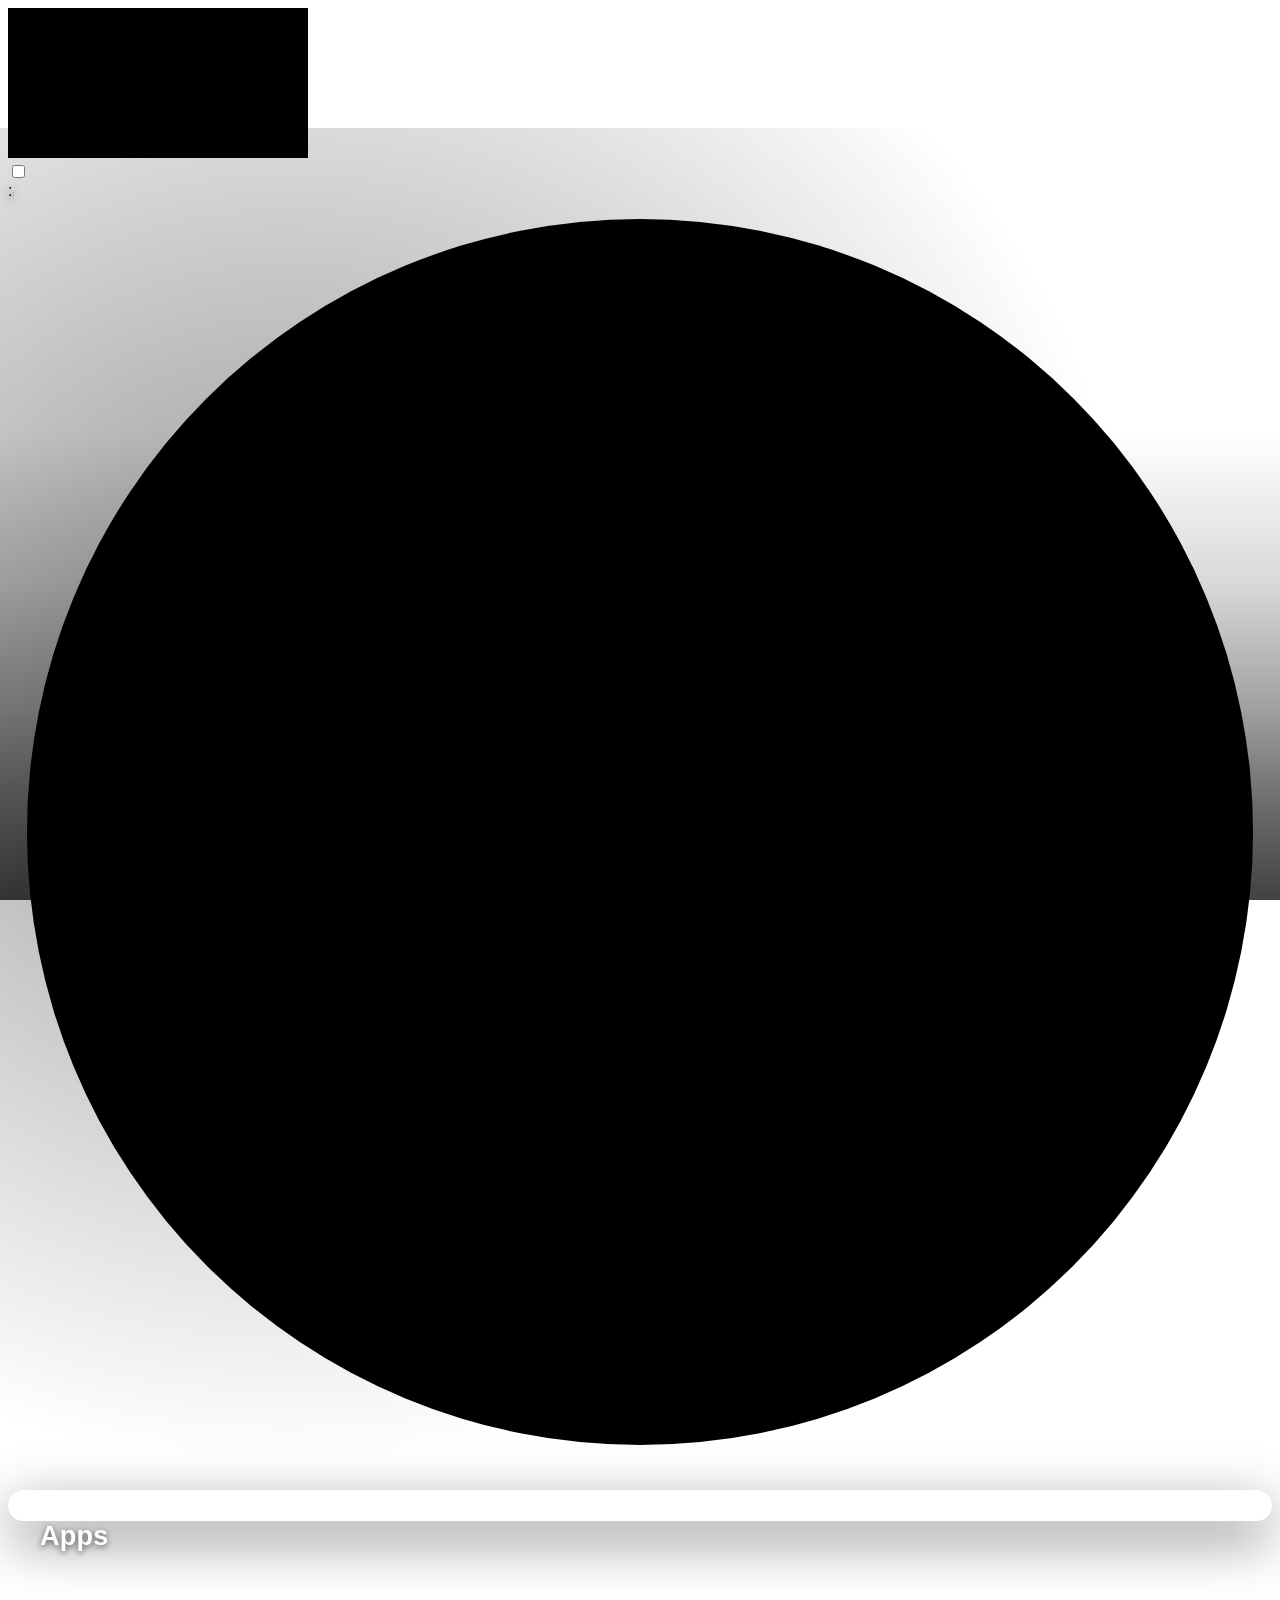
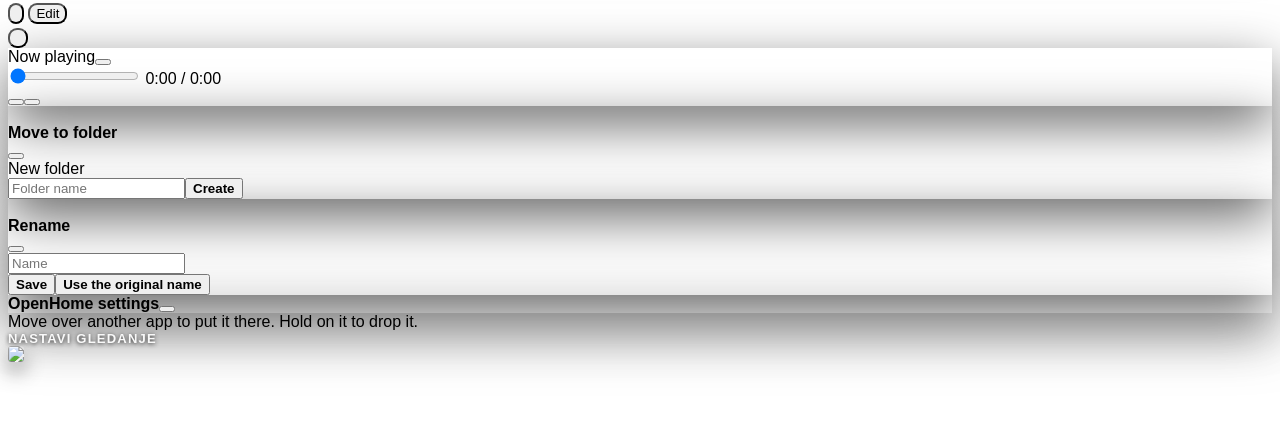
==== src/index.html @ 5c2832ca "Choosing the dock's apps meant a trip through the drawer's Edit mode Hold OK (or the Magic Remote's " ====
<!--SPDX-License-Identifier: WTFNMFPL-->

<!DOCTYPE html>
<html>

<head>
	<meta charset="utf-8">
	<title>OpenHome</title>
</head>


<link rel="stylesheet" href="css/main.css">
<!-- The visual overhaul; loaded last so it only restyles. Remove this one line for the old look. -->
<link rel="stylesheet" href="css/theme.css">
<!-- The optional "Editorial" look. Every rule inside is scoped to html.look-editorial, so
     loading it changes nothing until Settings > Clock > Look turns that class on. -->
<link rel="stylesheet" href="css/editorial.css">
<!-- the app manager (js/appmanager.js): hold OK on an app in the dock -->
<link rel="stylesheet" href="css/appmanager.css">

<body>
	<!-- Wallpaper is a video (hardware decoded, unlike CSS background images), driven by startbackground() in background.js: network
	     videos from aerials.js, then the local loop.mp4 from scripts/make-wallpaper-video.sh, then rotating images.

	     Measured on-device: with all <script> tags in <head> (the old layout), the browser had to fetch+parse+execute all 19 of
	     them, then finish parsing <body>, before this <video> element even existed - about 1.3s on a cold launch, before the
	     hardware video decoder/plane had even been asked to start warming up (which itself then took another ~1s, even for this
	     local, unstreamed file - see the Readme's Wallpaper section). Since #bgvideo is the very first thing in <body>, putting it
	     ahead of every <script> tag (moved to the end of body below, a normal, safer place for them anyway) and starting it with
	     this inline script - before any of those 19 files have even been requested - lets that hardware warm-up begin as early as
	     the page can possibly make it happen, instead of serially after everything else. startbackground() still runs later, once
	     background.js loads, and decides the real Video source (may leave this playing, or hand off to it) same as before. -->
	<video id="bgvideo" autoplay muted playsinline></video>
	<script>bgvideo.src="access/wallpaper/loop.mp4";bgvideo.play().catch(()=>{});</script>
	<!-- Darkens the wallpaper (night, idle, open drawer) by fading black layers in over it. Filtering the video itself would pull
	     it off the TV's hardware video plane and make the GPU recomposite a 4K picture every frame. Must stay after #bgvideo
	     (photowall.js inserts its layers right after it) and before #prefetchmaindiv, so it draws over the wallpaper only. -->
	<div id="bgdim"><div id="dimnight"></div><div id="dimidle"></div><div id="dimdrawer"></div></div>
	<div id="prefetchmaindiv">
	<!-- Hack : make appluncher always loaded (just hidden) so it can be faster when i open/close it -->
	<div id="maindiv">
	<input type="checkbox"  id="realappbarbtu" >
	<!-- clock and date are full-screen layers placed by settings.js; the date sits in #clockstack (under the clock) or moves to #datelayer -->
	<div id="clock" class="layer" data-v="center" data-h="center">
		<div id="clockstack" class="clockstyle-digital">
			<div id="clocktime"><span id="clockh"></span><span class="sep">:</span><span id="clockm"></span><span class="sep sepsec">:</span><span id="clocktail"><span id="clocks"></span><span id="clockap"></span></span></div>
			<svg id="clockanalog" viewBox="0 0 200 200">
				<circle class="face" cx="100" cy="100" r="97"></circle>
				<g id="clockticks"></g>
				<g id="clocknums"></g>
				<line id="clockhh" class="hand" x1="100" y1="100" x2="100" y2="56"></line>
				<line id="clockhm" class="hand" x1="100" y1="100" x2="100" y2="30"></line>
				<line id="clockhs" class="hand" x1="100" y1="112" x2="100" y2="22"></line>
				<circle class="hub" cx="100" cy="100" r="5"></circle>
			</svg>
			<p id="clockdate"></p>
			<div id="weather" style="display:none">
				<div id="weatherrow"><span id="weathericon"></span><span id="weathertemp"></span></div>
				<div id="weatherdetail"></div>
				<div id="forecast" style="display:none"></div>
			</div>
		</div>
	</div>
	<div id="datelayer" class="layer" data-v="center" data-h="center"></div>
	<div id="weatherlayer" class="layer" data-v="center" data-h="center" style="display:none"></div>
	<div id="appluncher"></div>
	<div id="folderbar"></div>
	<div id="drawertools">
		<button id="settingsbtn" title="Settings" aria-label="Settings" data-i18n-title><img src="access/gear.svg" alt=""></button>
		<button id="editbtn" data-i18n>Edit</button>
	</div>
	<!-- info about the wallpaper video: the button shows on the home screen, the card opens from it -->
	<button id="infobtn" title="About this wallpaper" aria-label="About this wallpaper" data-i18n-title></button>
	<div id="infocard">
		<div id="infohead"><span data-i18n>Now playing</span><button id="infoclose" title="Close" aria-label="Close" data-i18n-title></button></div>
		<div id="infoname"></div>
		<div id="infosource"></div>
		<div id="infoseekrow">
			<input type="range" id="infoseekbar" min="0" max="1000" value="0" step="1">
			<span id="infotime">0:00 / 0:00</span>
		</div>
		<div id="infoactions"><button id="infoloop" aria-pressed="false"></button><button id="infoskip"></button></div>
	</div>
	<div id="appmenubackdrop"></div>
	<div id="appmenu">
		<div id="appmenutitle"></div>
		<div id="appmenulist"></div>
	</div>
	<div id="folderbackdrop"></div>
	<div id="folderpicker">
		<div id="folderhead">
			<img id="folderappicon" alt="">
			<div id="folderheadtext"><span id="folderapp" data-i18n>Move to folder</span><small id="foldercurrent"></small></div>
			<button id="folderclose" title="Close" aria-label="Close" data-i18n-title></button>
		</div>
		<div id="folderlist"></div>
		<div id="foldermake">
			<span id="foldermakelabel" data-i18n>New folder</span>
			<div id="foldersuggest"></div>
		</div>
		<div id="foldernew"><input type="text" id="foldernewname" class="stext" placeholder="Folder name" data-i18n-placeholder><button id="foldernewbtn" class="sopt" data-i18n>Create</button></div>
		<div id="foldermessage" class="sstatus"></div>
	</div>
	<div id="movetoast"></div>
	<div id="renamebackdrop"></div>
	<div id="renamebox">
		<div id="renamehead">
			<img id="renameappicon" alt="">
			<div id="renameheadtext"><span id="renametitle" data-i18n>Rename</span><small id="renameoriginal"></small></div>
			<button id="renameclose" title="Close" aria-label="Close" data-i18n-title></button>
		</div>
		<input type="text" id="renameinput" class="stext" maxlength="40" placeholder="Name" data-i18n-placeholder>
		<div id="renameactions"><button id="renamesave" class="sopt" data-i18n>Save</button><button id="renamereset" class="sopt" data-i18n>Use the original name</button></div>
		<div id="renamemessage" class="sstatus"></div>
	</div>
	<div id="settingsbackdrop"></div>
	<div id="settingspanel">
		<div id="settingshead"><span data-i18n>OpenHome settings</span><button id="settingsclose" title="Close" aria-label="Close" data-i18n-title></button></div>
		<div id="settingsbody">
			<div id="settingstabs"></div>
			<div id="settingspane"></div>
			<div id="settingspreview"></div>
		</div>
		<div id="settingshint"><span id="settingshinticon"></span><span id="settingshinttext"></span></div>
	</div>
	<div id="carryhint" data-i18n>Move over another app to put it there. Hold on it to drop it.</div>
	<div id="recentrow"><p id="recentlabel">Nastavi gledanje</p></div>
	<div id="appbar">


		<label for="realappbarbtu">
			<div class="appitem">
				<img src="access/appbar.svg" class="appicon" >
<p class="appname" data-i18n>Apps</p>
			</div>
		</label>
	</div>

	</div>
	</div>

<script src="js/wallpaper.js"></script>
<script src="js/aerials.js"></script>
<script src="js/icons.js"></script>
<script src="js/lib/QwQwebosTV.js/main.js"></script>
<script src="js/clock.js"></script>
<script src="js/i18n.js"></script>
<script src="js/settings.js"></script>
<script src="js/preview.js"></script>
<script src="js/backup.js"></script>
<script src="js/folders.js"></script>
<script src="js/firstrun.js"></script>
<script src="js/systemapps.js"></script>
<script src="js/rename.js"></script>
<script src="js/replacehome.js"></script>
<script src="js/about.js"></script>
<script src="js/dpad.js"></script>
<script src="js/weathericons.js"></script>
<script src="js/weather.js"></script>
<script src="js/airquality.js"></script>
<script src="js/background.js"></script>
<script src="js/photos.js"></script>
<script src="js/photowall.js"></script>
<script src="js/photocache.js"></script>
<script src="js/info.js"></script>
<script src="js/inputicons.js"></script>
<script src="js/quick.js"></script>
<script src="js/status.js"></script>
<script src="js/screen.js"></script>
<script src="js/main.js"></script>
<!-- wraps background.js's switch points to cross-fade the wallpaper; must load after it -->
<script src="js/fade.js"></script>
<script src="js/forecast.js"></script>
<script src="js/homesettings.js"></script>
<script src="js/tooltip.js"></script>
<!-- after main.js and dpad.js (it uses their functions), and its key listeners run before dpad.js's -->
<script src="js/appmanager.js"></script>
<script src="js/syspanel.js"></script>
<script src="js/tvsettings.js"></script>
</body>

</html>
---- src/css/theme.css ----
/*SPDX-License-Identifier: GPL-3.0-or-later*/
/* Copyright (C) 2026 the OpenHome contributors */
/* OpenLauncher - the visual overhaul.
   Loaded AFTER main.css, so it only overrides visual properties; no layout maths, DOM or
   JS behaviour is touched. Turn this one <link> off in index.html to get the old look back.
   Code comments are English (to match the repo); all on-screen text is Serbian. */

:root{
	/* frosted-glass surfaces and hairline borders used across the UI */
	--glass:        rgba(16,18,26,0.60);
	--glass-strong: rgba(14,16,24,0.84);
	--hair:         rgba(255,255,255,0.14);
	--tile-radius:  22%;
	--fade-ms:      650ms;     /* keep in step with FADE in js/fade.js */
}

/* ---------- wallpaper cross-fade (opacity driven by js/fade.js) ---------- */
#bgvideo{
	background-color: #000;                       /* a clean black to fade through between clips */
	opacity: 1;
	transition: opacity var(--fade-ms) ease;
}

/* ---------- bottom scrim: makes the dock, the Recent row and a bottom clock readable over
             any wallpaper, bright sky included. Drawn behind the bar's own tiles. ---------- */
#appbar::after{
	content:"";
	position:absolute;
	left:-1vw; right:-1vw; bottom:0;
	height:46vh;
	z-index:-2;
	pointer-events:none;
	background: linear-gradient(to top,
		rgba(0,0,0,0.80) 0%,
		rgba(0,0,0,0.52) 26%,
		rgba(0,0,0,0.00) 100%);
}

/* ---------- the bottom bar becomes a frosted dock ---------- */
#appbar{
	background: linear-gradient(to top, rgba(18,20,28,0.68), rgba(18,20,28,0.34));
	border: 1px solid var(--hair);
	border-bottom: none;
	border-radius: 2.4vh 2.4vh 0 0;
	box-shadow: 0 -0.3vh 3vh rgba(0,0,0,0.50), inset 0 1px 0 rgba(255,255,255,0.07);
	-webkit-backdrop-filter: blur(22px) saturate(1.2);
	backdrop-filter: blur(22px) saturate(1.2);
}

/* ---------- app tiles: rounded icons, a soft lift, a clean accent focus ---------- */
.appicon{
	border-radius: var(--tile-radius);
	box-shadow: inset 0 0 0 1px rgba(255,255,255,0.10), 0 1vh 2.2vh rgba(0,0,0,0.45);
	transition: box-shadow .18s ease, transform .18s ease;
}
.appitem{ transition: transform .18s ease; }
#appbar .appitem, #recentrow .appitem{ transform-origin: center bottom; }

.appname{
	letter-spacing: 0.01em;
	opacity: 0.92;
	text-shadow: 0 1px 4px rgba(0,0,0,0.9), 0 0 2px rgba(0,0,0,0.6);
}

/* drop the old filled-box focus everywhere; we lift + glow the icon instead */
#appbar .appitem:hover, #recentrow .appitem:hover, #appluncher .appitem:hover,
.appitem.dfocus{
	background-color: transparent !important;
	box-shadow: none;
	outline: none;
}
.appitem:hover, .appitem.dfocus{ transform: scale(1.12); z-index: 6; }
#appluncher .appitem:hover, #appluncher .appitem.dfocus{ transform: scale(1.08); }   /* gentler inside the scrolling drawer */
.appitem:hover .appicon, .appitem.dfocus .appicon{
	box-shadow:
		inset 0 0 0 0.3vh rgba(var(--accent),0.95),
		0 0 0 0.5vh rgba(var(--accent),0.35),
		0 1.6vh 3.4vh rgba(0,0,0,0.60);
}
.appitem:hover .appname, .appitem.dfocus .appname{ opacity: 1; }

/* ---------- clock + date: crisper, with a soft vignette so it stays readable top-left ---------- */
#clockstack{ position: relative; }
#clockstack::before{
	content:"";
	position:absolute;
	z-index:-1;
	left:-5vw; right:-5vw; top:-4vh; bottom:-4vh;
	pointer-events:none;
	background: radial-gradient(120% 120% at 24% 34%, rgba(0,0,0,0.50), rgba(0,0,0,0) 70%);
}
#clocktime{
	letter-spacing: -0.01em;
	text-shadow: 0 0.3vh 1.3vh rgba(0,0,0,0.78), 0 2px 6px rgba(0,0,0,0.6);
}
#clockdate{
	font-size: 2.4vh;
	opacity: 0.96;
	letter-spacing: 0.02em;
	text-shadow: 0 2px 8px rgba(0,0,0,0.85);
}
/* the Serbian weekday is lowercase by locale ("utorak, ..."); capitalise just the first letter for the label */
#clockdate::first-letter{ text-transform: uppercase; }

/* weather: accent icon, readable values */
#weathericon{ color: rgb(var(--accent)); }
#weathertemp{ text-shadow: 0 2px 8px rgba(0,0,0,0.85); }
#weatherdetail{ opacity: 0.95; }

/* ---------- Recent row label ---------- */
#recentlabel{
	color: rgb(var(--accent));
	opacity: 1;
	font-size: 1.8vh;
}

/* ---------- drawer, folder bar and dialogs: one consistent frosted-glass look ---------- */
#appluncher{
	border-radius: 2vh;
	-webkit-backdrop-filter: blur(26px) saturate(1.15);
	backdrop-filter: blur(26px) saturate(1.15);
}
#folderbar{
	border-bottom: 1px solid var(--hair);
	border-radius: 0 0 2vh 2vh;
	-webkit-backdrop-filter: blur(22px) saturate(1.15);
	backdrop-filter: blur(22px) saturate(1.15);
}
#settingspanel, #folderpicker, #renamebox, #appmenu, #infocard, #movetoast{
	box-shadow: 0 2vh 6vh rgba(0,0,0,0.6);
	-webkit-backdrop-filter: blur(30px) saturate(1.2);
	backdrop-filter: blur(30px) saturate(1.2);
}
#settingsbackdrop, #folderbackdrop, #renamebackdrop, #appmenubackdrop{
	-webkit-backdrop-filter: blur(2px);
	backdrop-filter: blur(2px);
}

/* ---------- home-screen buttons: rounder, with the same glass ---------- */
#editbtn, #settingsbtn, #infobtn{
	border-radius: 1vh;
	-webkit-backdrop-filter: blur(14px);
	backdrop-filter: blur(14px);
}

/* =====================================================================
   Round 2: Manrope type, paged dock, rich weather icons, nicer drawer
   ===================================================================== */

/* ---------- type: Manrope variable (200-800), so weights can actually vary ---------- */
@font-face{
	font-family:"Manrope";
	font-style:normal;
	font-weight:200 800;
	font-display:swap;
	src:url(../access/manrope-latin-ext.woff2) format("woff2");
	unicode-range:U+0100-02BA,U+02BD-02C5,U+02C7-02CC,U+02CE-02D7,U+02DD-02FF,U+0304,U+0308,U+0329,U+1D00-1DBF,U+1E00-1E9F,U+1EF2-1EFF,U+2020,U+20A0-20AB,U+20AD-20C0,U+2113,U+2C60-2C7F,U+A720-A7FF;
}
@font-face{
	font-family:"Manrope";
	font-style:normal;
	font-weight:200 800;
	font-display:swap;
	src:url(../access/manrope-latin.woff2) format("woff2");
	unicode-range:U+0000-00FF,U+0131,U+0152-0153,U+02BB-02BC,U+02C6,U+02DA,U+02DC,U+0304,U+0308,U+0329,U+2000-206F,U+2074,U+20AC,U+2122,U+2191,U+2193,U+2212,U+2215,U+FEFF,U+FFFD;
}
body,#maindiv,#prefetchmaindiv{ font-family:"Manrope",PlusJakartaSans,sans-serif; font-weight:500; }
/* the clock is the one place a light cut reads better: big, calm, not shouty */
#clocktime{ font-weight:300; letter-spacing:-0.02em; }
#clockdate{ font-weight:500; }
#weathertemp{ font-weight:600; }
#weatherdetail{ font-weight:500; }
.appname{ font-weight:500; }
#recentlabel{ font-weight:700; }
#settingshead,.aboutname,#infoname,#appmenutitle,#folderapp,#renametitle{ font-weight:600; }
.sheading,.chip,.stab,.sopt{ font-weight:600; }

/* ---------- Recent row: a little smaller than the dock, so the dock is the hero ---------- */
#recentrow{ grid-template-columns:repeat(auto-fill,var(--recenttile,var(--bartile))); }

/* ---------- weather: the illustrated icons want room and their own colours ---------- */
#weathericon svg{ width:6.2vh; height:6.2vh; }
#weathericon svg.rich{ fill:none; filter:drop-shadow(0 3px 6px rgba(0,0,0,0.5)); }
#weatherrow{ gap:0.8vw; }

/* ---------- app drawer: a roomier sheet with an accent glow and a soft entrance ---------- */
#appluncher{
	background-image:radial-gradient(120% 70% at 50% 0%, rgba(var(--accent),0.13), rgba(0,0,0,0) 62%);
	box-shadow:inset 0 1px 0 rgba(255,255,255,0.07), 0 2vh 6vh rgba(0,0,0,0.5);
	padding-top:1.5vh;
}
#realappbarbtu:checked ~ #appluncher{ animation:drawer-in .26s ease both; }
@keyframes drawer-in{ from{ opacity:0; transform:translateY(2.2vh); } to{ opacity:1; transform:none; } }

/* the strip above the drawer becomes its toolbar, with a title and bigger chips */
#folderbar{
	height:9vh;
	padding:0 2.5vw;
	gap:1vw;
	background-image:linear-gradient(to bottom, rgba(255,255,255,0.07), rgba(255,255,255,0));
}
#folderbar::before{
	/* CSS cannot call t(), so the word comes from a custom property that i18n.js sets. The
	   fallback is the English text, so the title is still right if the script never runs. */
	content:var(--apps-title,"Apps");
	flex:0 0 auto;
	margin-right:1.2vw;
	font-size:3vh;
	font-weight:600;
	letter-spacing:0.01em;
	color:rgb(255,255,255);
	text-shadow:0 2px 6px rgba(0,0,0,0.6);
}
#maindiv.hasfolders #appluncher{ top:10vh; height:calc(100vh - var(--barh) - 10vh); }
.chip{ font-size:2.4vh; padding:1vh 1.6vw; }
.chip.on{ box-shadow:0 0 0 0.35vh rgba(var(--accent),0.3); }
.chipicon{ width:3vh; height:3vh; }

/* ---------- fixes after seeing it on the panel ---------- */
/* The dock is tall now, so the corner buttons sat on top of its last tiles.
   The info button moves to the free top-right corner (the clock is top-left)... */
#infobtn{ top:3vh; right:2vw; bottom:auto; }
#infocard{ top:11vh; right:2vw; bottom:auto; }
/* ...and the drawer's Settings/Edit buttons float just above the dock instead of over it. */
#drawertools{ bottom:calc(var(--barh) + 1.5vh); }

/* The drawer was a full-height sheet with one row of apps and a lot of void under it.
   Let it hug its contents and only scroll once it really is taller than the screen. */
#appluncher{
	height:auto;
	max-height:calc(100vh - var(--barh) - 3vh);
	padding-bottom:2vh;
}
#maindiv.hasfolders #appluncher{
	top:10vh;
	height:auto;
	max-height:calc(100vh - var(--barh) - 12vh);
}
/* auto-fill ROWS kept inventing empty rows to fill the sheet; implicit rows of the same
   height let the grid (and so the sheet) end right after the last app. */
#appluncher{
	grid-template-rows:none;
	grid-auto-rows:calc(var(--menutile) * var(--menurow));
	align-content:start;
}

/* =====================================================================
   Round 3: device status strip, smaller tiles, and a much snappier feel
   ===================================================================== */

/* ---------- speed ----------
   backdrop-filter over big surfaces is what made this feel sluggish: the TV has to re-blur a
   4K-sized backdrop every frame. The panels underneath are nearly opaque anyway, so the blur
   was buying almost nothing - dropping it costs no looks and gives back the frame rate. */
#appbar, #appluncher, #folderbar,
#settingspanel, #folderpicker, #renamebox, #appmenu, #infocard, #movetoast,
#settingsbackdrop, #folderbackdrop, #renamebackdrop, #appmenubackdrop,
#editbtn, #settingsbtn, #infobtn{
	-webkit-backdrop-filter:none;
	backdrop-filter:none;
}
/* a touch more body in the dock now that nothing blurs behind it */
#appbar{ background:linear-gradient(to top, rgba(18,20,28,0.82), rgba(18,20,28,0.52)); }

:root{ --fade-ms:340ms; }                       /* wallpaper cross-fade, in step with js/fade.js */
.appitem{ transition:transform .11s ease; }
/* The focus ring and its glow are box-shadows; animating them repaints the tile on every frame of
   the move, which the remote makes you feel. They switch in one step now, while the scale on
   .appitem (a transform, which the compositor animates for free) still eases. */
.appicon{ transition:transform .11s ease; }
/* Holding an arrow in the dock zooms one icon in and another out every few dozen milliseconds.
   The reasoning for giving each icon a permanent GPU layer was that Chrome otherwise promotes it
   for the length of the transition and drops it after, re-rasterising going in and painting back
   into the page coming out, on every repeat.

   It measures worse. The Mali G52's own utilisation counter, sampled five times a second on an
   LG 65UR78003LK while an arrow was held, alternating between the two settings twice:

                            GPU median   GPU mean   CPU of one core
     will-change:transform     44 %        40 %          30 %
     no will-change            26 %        27 %          20 %

   The likely reason is that what animates is a SCALE. A composited layer is rasterised at one
   scale, and Chromium re-rasters it when that scale changes so the icon stays sharp, so a
   permanent layer turns one repaint into a repeated re-raster at new scales, and twelve of them
   have to be composited every frame besides. Promotion churn is the cheaper of the two here.

   The dock's tiles do keep the same `contain` whether focused or not, which is the other half of
   that change and stands: switching containment on and off makes the browser lay the tile out
   again on every key press. */
#appbar .appitem, #recentrow .appitem{ contain:layout style; }
#realappbarbtu:checked ~ #appluncher{ animation:drawer-in .15s ease both; }
@keyframes drawer-in{ from{ opacity:0; transform:translateY(1.2vh); } to{ opacity:1; transform:none; } }
#settingspanel, #settingsbackdrop{ transition:opacity .13s ease; }
#movetoast{ transition:opacity .14s ease, transform .14s ease; }
.chip, .sopt, .stab, #editbtn, #settingsbtn, #infobtn{ transition:background-color .11s ease; }

/* ---------- the info button goes back above the dock, freeing the top-right for the status strip.
             (#drawertools lives in the same spot, but only while the drawer is open, when this
             button is hidden - so the two never collide.) ---------- */
#infobtn{ top:auto; bottom:calc(var(--barh) + 1.5vh); right:2vw; }
#infocard{ top:auto; bottom:calc(var(--barh) + 9vh); right:2vw; }

/* ---------- device status strip, top right ---------- */
#statusbar{
	position:absolute;
	top:3.2vh;
	right:2.5vw;
	z-index:4;
	display:flex;
	align-items:center;
	gap:1.3vw;
	padding:1.1vh 1.7vw;
	box-sizing:border-box;
	border-radius:99px;
	color:rgb(255,255,255);
	background-color:rgba(16,18,26,0.45);
	border:1px solid rgba(255,255,255,0.10);
	box-shadow:0 1vh 3vh rgba(0,0,0,0.35);
	text-shadow:0 1px 4px rgba(0,0,0,0.8);
	pointer-events:none;
}
#realappbarbtu:checked ~ #statusbar{ display:none; }
/* t("Icon only"): nothing in the strip but the network glyph, so the corner stays quiet and the
   system panel still has something to open from. Equal padding in px, not one vh and one vw,
   or the pill comes out an oval: 1.1vh is 11.9px at 1080p and 0.62vw is the same. */
#statusbar.compact{ padding:1.1vh 0.62vw; gap:0; }
.stlink{ display:flex; align-items:center; gap:0.7vw; }
.sticon{ display:block; width:3.6vh; height:3.6vh; flex:0 0 auto; color:rgb(var(--accent)); }
/* Icon only: white, with the clock's shadow, because the glyph is on its own over the wallpaper
   with no panel behind it and no text beside it to carry the meaning. drop-shadow rather than
   text-shadow, which does not apply to an SVG stroke; the numbers are the clock's own
   (0 2px 12px rgba(0,0,0,0.7)). In the full strip the icons stay accent coloured. */
#statusbar.compact .sticon{ color:rgb(255,255,255); filter:drop-shadow(0 2px 12px rgba(0,0,0,0.7)); }
.sticon svg{ display:block; width:100%; height:100%; }
.sttext{ display:flex; flex-direction:column; line-height:1.15; }
.sttext b{ font-size:2vh; font-weight:600; }
.sttext small{ font-size:1.5vh; opacity:0.75; }
.stsep{ width:1px; height:3.6vh; background-color:rgba(255,255,255,0.16); }
.stgauge{ display:flex; flex-direction:column; gap:0.45vh; min-width:7.5vw; }
.stname{ font-size:1.35vh; letter-spacing:0.09em; text-transform:uppercase; opacity:0.7; }
.stmeter{ height:0.7vh; border-radius:99px; background-color:rgba(255,255,255,0.18); overflow:hidden; }
/* The fill is full width and slid left, not sized. Width is a layout property, so animating it
   made the renderer lay the page out on every frame of the transition, three gauges at a time,
   twice a minute. The strip used to be rebuilt from scratch on each poll, so the transition had
   no previous value to animate from and never actually ran; keeping the elements alive turned it
   on for the first time and it cost about 95 extra layouts every 20 seconds.
   Sliding is a transform, which the compositor does on its own. The bar keeps its round right
   end, and its left end is rounded by .stmeter's own radius and overflow:hidden. */
.stmeter i{ display:block; height:100%; width:100%; border-radius:99px; background-color:rgb(var(--accent));
	transform:translateX(-100%); transition:transform .3s ease; will-change:transform; }
.stgauge.hot .stmeter i{ background-color:#FF6B6B; }
.stvalue{ font-size:1.6vh; font-weight:600; opacity:0.95; }
/* it dims and hides with the rest of the UI (screen.js) */
#statusbar{ transition:opacity 3s ease, filter 3s ease; }
#maindiv.idle #statusbar{ filter:brightness(var(--idledim,0.3)); }
#maindiv.idle-hidebar #statusbar{ opacity:0; }
/* The clock vignette still had colour at its edges, which showed as a grey box over a bright
   wallpaper. Fade it out well inside the box so there is no edge at all. */
#clockstack::before{
	left:-8vw; right:-8vw; top:-6vh; bottom:-6vh;
	background:radial-gradient(58% 58% at 26% 38%, rgba(0,0,0,0.55), rgba(0,0,0,0) 100%);
}
/* The dock holds `barPerPage` slots but usually fewer apps, which left a gap on the right.
   Let the grid make exactly as many columns as there are tiles, so justify-content can centre
   them inside the full-width dock. (No transform here: pixel shift owns #appbar's transform.) */
#appbar{
	grid-template-columns:none;
	grid-auto-flow:column;
	grid-auto-columns:var(--bartile);
}
/* a lighter vignette: enough to hold the clock over a busy frame, not a smudge over a bright one */
#clockstack::before{ background:radial-gradient(58% 58% at 26% 38%, rgba(0,0,0,0.42), rgba(0,0,0,0) 100%); }

/* ---------- navigation fix ----------
   dpad.js picks the next icon geometrically: for Right it wants a tile whose left edge is past
   the focused tile's right edge. Scaling the .appitem itself made its box ~9px wider on each
   side, which swallowed the immediate neighbour, so Right skipped every other icon.
   Scale the icon INSIDE the tile instead: the tile's box stays exactly where dpad expects it.
   Dropping `paint` containment while focused also lets the accent glow show instead of being
   clipped at the tile's edge. */
.appitem:hover, .appitem.dfocus,
#appluncher .appitem:hover, #appluncher .appitem.dfocus{
	transform:none;
	contain:layout style;
	z-index:6;
}
.appitem:hover .appicon, .appitem.dfocus .appicon{ transform:scale(1.12); }
#appluncher .appitem:hover .appicon, #appluncher .appitem.dfocus .appicon{ transform:scale(1.08); }
/* in the dock the icon grows upwards, away from its label */
#appbar .appitem:hover .appicon, #appbar .appitem.dfocus .appicon,
#recentrow .appitem:hover .appicon, #recentrow .appitem.dfocus .appicon{ transform-origin:center bottom; }

/* ---------- status strip: throughput chip, and tighter gauges now that there are more of them ---------- */
.stgauge{ min-width:6.2vw; }
.stvalue{ font-size:1.5vh; white-space:nowrap; }
.stname{ font-size:1.25vh; }
#statusbar{ gap:1vw; padding:1vh 1.4vw; }
.sttext b{ font-size:1.9vh; }
.sttext small{ font-size:1.4vh; }
.stflow{ display:flex; flex-direction:column; gap:0.3vh; line-height:1.1; font-variant-numeric:tabular-nums; }
.stflow span{ display:flex; align-items:center; gap:0.35vw; font-size:1.6vh; white-space:nowrap; }
.stflow i{ font-style:normal; font-size:1.5vh; opacity:0.85; }
.stdown i{ color:rgb(var(--accent)); }
.stup i{ color:#8FE39A; }

/* Narrower tiles cut more names short, so the label gets a slightly smaller face and may use
   the padding either side of its tile - enough to bring most full names back. */
#appbar .appname, #recentrow .appname{
	font-size:calc(var(--barname) * 0.88);
	width:118%;
	margin-left:-9%;
}

/* =====================================================================
   Round 4: hourly forecast, quick input chips, uptime, seconds
   ===================================================================== */

/* ---------- the next few hours, under the weather ---------- */
#forecast{ display:flex; gap:1.1vw; margin-top:1.3vh; }
.fcell{ display:flex; flex-direction:column; align-items:center; gap:0.25vh; min-width:3.2vw; }
.fhour{ font-size:1.4vh; opacity:0.72; letter-spacing:0.03em; }
.ficon{ display:block; width:3.4vh; height:3.4vh; }
.ficon svg{ display:block; width:100%; height:100%; }
.ftemp{ font-size:1.85vh; font-weight:600; font-variant-numeric:tabular-nums; }

/* ---------- one-press input shortcuts, just above the dock ---------- */
#quickrow{
	display:none;
	position:absolute;
	left:2vw;
	bottom:calc(var(--barh) + 2.2vh);
	z-index:5;
	align-items:center;
	gap:0.8vw;
}
#maindiv.has-quick #quickrow{ display:flex; }
#maindiv.has-recent #quickrow{ bottom:calc(var(--barh) + var(--recenth) + 3.5vh); }
#realappbarbtu:checked ~ #quickrow{ display:none !important; }
#quicklabel{
	margin:0 0.5vw 0 0;
	font-size:1.5vh;
	font-weight:700;
	letter-spacing:0.09em;
	text-transform:uppercase;
	color:rgb(var(--accent));
	text-shadow:0 1px 4px rgba(0,0,0,0.85);
}
.qchip{
	font-family:inherit;
	font-size:1.9vh;
	font-weight:600;
	padding:0.9vh 1.4vw;
	border-radius:99px;
	white-space:nowrap;
	color:rgb(255,255,255);
	background-color:rgba(16,18,26,0.55);
	border:1px solid rgba(255,255,255,0.16);
	text-shadow:0 1px 3px rgba(0,0,0,0.7);
	transition:background-color .11s ease;
}
.qchip:hover{ background-color:rgba(var(--accent),0.45); }
#maindiv.idle #quickrow{ filter:brightness(var(--idledim,0.3)); }
#maindiv.idle-hidebar #quickrow{ opacity:0; }
#quickrow{ transition:opacity 3s ease, filter 3s ease; }

/* ---------- uptime chip ---------- */
.stmini{ display:flex; flex-direction:column; gap:0.45vh; }

/* ---------- seconds, kept small so the clock stays calm ---------- */
.clockstyle-digital #clocktime .sepsec,
.clockstyle-digital #clocktime #clocktail{ font-size:0.42em; opacity:0.7; }

/* ---------- the dock melts into the wallpaper ----------
   No panel edge any more: the bar itself is transparent and the whole bottom is one gradient
   that fades to nothing going up, so there is no line where the "box" starts. */
#appbar{
	background:none;
	border:none;
	border-radius:0;
	box-shadow:none;
}
#appbar::after{
	height:52vh;
	background:linear-gradient(to top,
		rgba(0,0,0,0.90) 0%,
		rgba(0,0,0,0.78) 12%,
		rgba(0,0,0,0.52) 30%,
		rgba(0,0,0,0.22) 55%,
		rgba(0,0,0,0.00) 100%);
}

/* ---------- shortcuts, restyled: round icon buttons centred just above the dock ----------
   No caption and no text, so they read as part of the furniture rather than a list. Focus only
   changes colours and the ring - never the button's box, which is what dpad.js measures. */
#quickrow{
	left:0;
	width:100vw;
	bottom:calc(var(--barh) + 1.4vh);
	justify-content:center;
	gap:1.1vw;
}
#maindiv.has-recent #quickrow{ bottom:calc(var(--barh) + var(--recenth) + 2.6vh); }
#quicklabel{ display:none; }
.qchip{
	display:flex;
	align-items:center;
	justify-content:center;
	width:5.4vh;
	height:5.4vh;
	padding:0;
	border-radius:50%;
	background-color:rgba(255,255,255,0.10);
	border:1px solid rgba(255,255,255,0.18);
	box-shadow:0 0.6vh 1.6vh rgba(0,0,0,0.35);
	transition:background-color .11s ease, border-color .11s ease;
}
.qchip .qicon{
	display:block;
	width:62%;
	height:62%;
	object-fit:contain;
	border-radius:22%;
}
.qchip:hover, .qchip.dfocus{
	background-color:rgba(var(--accent),0.55);
	border-color:rgb(var(--accent));
}

/* ---------- photo wallpapers: two layers that cross-fade (js/photowall.js) ---------- */
.bgphoto{
	position:absolute;
	top:0;
	left:0;
	width:100vw;
	height:100vh;
	z-index:0;
	background-color:#000;
	background-repeat:no-repeat;
	background-position:center center;
	background-size:cover;
	opacity:0;
	transition:opacity 1.2s ease;
	pointer-events:none;
}
.bgphoto.on{ opacity:1; }

/* ---------- a stronger foot to the picture, so the dock's icons keep their contrast
             over a bright photograph ---------- */
#appbar::after{
	background:linear-gradient(to top,
		rgba(0,0,0,0.94) 0%,
		rgba(0,0,0,0.84) 14%,
		rgba(0,0,0,0.60) 32%,
		rgba(0,0,0,0.26) 58%,
		rgba(0,0,0,0.00) 100%);
}

/* ---------- one floating name for the icon you are on (js/tooltip.js) ----------
   The dock no longer prints a caption under every icon, so it reads as artwork. */
#tipbox{
	position:fixed;
	left:0;
	top:0;
	z-index:9000;
	max-width:34vw;
	padding:0.9vh 1.4vw;
	border-radius:1vh;
	font-size:2.2vh;
	font-weight:600;
	white-space:nowrap;
	overflow:hidden;
	text-overflow:ellipsis;
	color:rgb(255,255,255);
	background-color:rgba(12,14,20,0.92);
	border:1px solid rgba(255,255,255,0.16);
	box-shadow:0 1vh 3vh rgba(0,0,0,0.55);
	opacity:0;
	transform:translateY(0.6vh);
	transition:opacity .12s ease, transform .12s ease;
	pointer-events:none;
}
#tipbox.on{ opacity:1; transform:translateY(0); }
#realappbarbtu:checked ~ #tipbox{ display:none; }

/* ---------- no reflow as the numbers change ----------
   Throughput swings between "8 B/s" and "12.3 MB/s", and the uptime between "9 min" and
   "1 d 4 h". Without a reserved width the whole strip grew and shrank with every tick, so each
   of those fields is now sized for its widest reading and the digits are tabular. */
.stflow{ min-width:6.6vw; }
.stflow span{ justify-content:flex-start; }
.stflow span > span{ display:inline-block; min-width:5.2vw; font-variant-numeric:tabular-nums; }
.stmini{ min-width:5.4vw; }
.stvalue, .stname{ font-variant-numeric:tabular-nums; }

/* =====================================================================
   Round 5: styled input tiles, night wallpaper, heat warning,
            "Nastavi gledanje" cards, forecast panel
   ===================================================================== */

/* ---------- inputs: the same rounded tile the dock uses, not a thin circle.
             An input with nothing plugged into it is simply dimmed. ---------- */
.qchip{
	width:6.2vh;
	height:6.2vh;
	border-radius:26%;
	background-color:rgba(255,255,255,0.13);
	border:1px solid rgba(255,255,255,0.18);
	box-shadow:0 0.8vh 2vh rgba(0,0,0,0.4), inset 0 1px 0 rgba(255,255,255,0.08);
	transition:background-color .11s ease, border-color .11s ease, opacity .11s ease;
}
.qchip .qicon{
	width:72%;
	height:72%;
	border-radius:0;
	filter:drop-shadow(0 1px 2px rgba(0,0,0,0.55));
}
.qchip.qoff{ opacity:0.42; }
.qchip:hover, .qchip.dfocus{
	opacity:1;
	background-color:rgba(var(--accent),0.55);
	border-color:rgb(var(--accent));
}

/* ---------- the wallpaper calms down after dark (js/photowall.js) ---------- */
/* #dimnight in index.html, see "dimming the wallpaper" below */
body.photomode.nightwall #dimnight{ opacity:0.45; }

/* ---------- a CPU running hot ---------- */
.stgauge.hot .stvalue{ color:#FF8A8A; }

/* ---------- "Nastavi gledanje": small cards, centred above the inputs ---------- */
#maindiv.has-recent #recentrow{
	display:flex;
	grid-template-columns:none;
	left:0;
	width:100vw;
	bottom:calc(var(--barh) + 9.4vh);
	justify-content:center;
	align-items:center;
	gap:0.9vw;
}
#maindiv.has-recent #quickrow{ bottom:calc(var(--barh) + 1.4vh); }
#recentlabel{
	grid-column:auto;
	justify-self:auto;
	margin:0 0.5vw 0 0;
	font-size:1.45vh;
	font-weight:700;
	letter-spacing:0.09em;
	text-transform:uppercase;
	color:rgb(var(--accent));
}
#recentrow .appitem{
	display:flex;
	flex-direction:row;
	align-items:center;
	gap:0.6vw;
	width:auto;
	padding:0.6vh 1.2vw 0.6vh 0.6vh;
	border-radius:99px;
	background-color:rgba(16,18,26,0.58);
	border:1px solid rgba(255,255,255,0.16);
	contain:none;
}
#recentrow .appicon{
	width:4.4vh;
	height:4.4vh;
	border-radius:24%;
	box-shadow:none;
}
/* the dock hides its captions, but these cards are nothing without them */
#maindiv.hide-bar-names #recentrow .appname,
#recentrow .appname{
	display:block;
	width:auto;
	height:auto;
	margin:0;
	font-size:1.8vh;
	opacity:1;
}
#recentrow .appitem:hover, #recentrow .appitem.dfocus{
	background-color:rgba(var(--accent),0.5);
	border-color:rgb(var(--accent));
}
#recentrow .appitem:hover .appicon, #recentrow .appitem.dfocus .appicon{ transform:none; box-shadow:none; }

/* ---------- the forecast panel the weather widget opens ---------- */
#weather{ pointer-events:auto; border-radius:1.2vh; }
#weather.dfocus{ outline:0.45vh solid rgb(var(--accent)); outline-offset:0.6vh; }
#fcpanel{
	display:none;
	position:fixed;
	left:50%;
	top:22vh;
	transform:translateX(-50%);
	width:62vw;
	box-sizing:border-box;
	padding:2.4vh 2vw;
	z-index:20001;
	color:rgb(255,255,255);
	background-color:rgba(14,16,24,0.96);
	border:1px solid rgba(255,255,255,0.16);
	border-radius:2vh;
	box-shadow:0 2vh 6vh rgba(0,0,0,0.6);
}
#maindiv.fcopen #fcpanel{ display:block; }
#fchead{ display:flex; align-items:center; justify-content:space-between; margin-bottom:1.6vh; }
#fctitle{ font-size:3vh; font-weight:600; }
#fcclose{
	width:4.6vh;
	height:4.6vh;
	padding:0.8vh;
	font-family:inherit;
	color:rgb(255,255,255);
	background-color:rgba(255,255,255,0.1);
	border:1px solid rgba(255,255,255,0.4);
	border-radius:0.9vh;
}
#fcclose svg{ display:block; width:100%; height:100%; fill:currentColor; }
#fcclose:hover{ background-color:rgba(var(--accent),0.5); }
#fcnow{ display:flex; align-items:center; gap:1.2vw; margin-bottom:2vh; }
.fcnowicon{ display:block; width:9vh; height:9vh; }
.fcnowicon svg{ display:block; width:100%; height:100%; }
.fcnowtemp{ font-size:6vh; font-weight:300; font-variant-numeric:tabular-nums; }
.fcnowtext{ display:flex; flex-direction:column; font-size:2.4vh; }
.fcnowtext small{ margin-top:0.4vh; font-size:1.8vh; opacity:0.75; }
#fchours{ display:flex; justify-content:space-between; gap:0.6vw; padding-top:1.6vh; border-top:1px solid rgba(255,255,255,0.14); }
#fchours .fcell{ min-width:0; flex:1 1 0; }
#fchours .ficon{ width:4.2vh; height:4.2vh; }
#fchours .fhour{ font-size:1.6vh; }
#fchours .ftemp{ font-size:2.1vh; }

/* ---------- dimming the wallpaper: night, idle and the open drawer ----------
   Black layers fading in over the picture, never a filter on it. A filter on #bgvideo takes the
   video off the hardware plane, so the GPU recomposites a 4K frame for every video frame; an
   opacity change on a plain black layer is the cheapest thing the compositor can animate.
   Stacked layers multiply, so night and idle still combine the way the filters did.
   The body classes come from photowall.js (photomode, nightwall), screen.js (idle) and
   main.js (draweropen): classes on body, not :has(), so no selector re-checks the page. */
#bgdim{ position:fixed; top:0; left:0; width:100vw; height:100vh; z-index:1; pointer-events:none; }
#bgdim > div{
	position:absolute; top:0; left:0; width:100%; height:100%;
	background-color:#000;
	opacity:0;
	transition:opacity 3s ease;
}
/* "#bgdim >" so these outrank the shorthand above */
#bgdim > #dimnight{ transition-duration:2.5s; }
#bgdim > #dimdrawer{ transition-duration:.35s; }
body.idle #dimidle{ opacity:var(--idledark,0.7); }

/* ---------- readability where the stack sits over a bright photograph ---------- */
#appbar::after{
	/* A soft foot, not a black bar: the dock has no captions any more, so it needs far less
	   darkening than it did - just enough to seat the icons. */
	background:linear-gradient(to top,
		rgba(0,0,0,0.74) 0%,
		rgba(0,0,0,0.58) 20%,
		rgba(0,0,0,0.36) 42%,
		rgba(0,0,0,0.15) 68%,
		rgba(0,0,0,0.00) 100%);
}
#recentrow .appitem{ background-color:rgba(12,14,20,0.74); }
#recentlabel{
	color:rgb(255,255,255);
	opacity:0.9;
	text-shadow:0 1px 4px rgba(0,0,0,0.9);
}
.qchip{ background-color:rgba(20,22,30,0.62); }
/* a little more air between the cards and the dock's tooltip */
#maindiv.has-recent #recentrow{ bottom:calc(var(--barh) + 11vh); }

/* ---------- forecast panel: the week, iOS style ---------- */
#fcpanel{ top:14vh; max-height:76vh; overflow-y:auto; scrollbar-width:none; }
#fcpanel::-webkit-scrollbar{ display:none; }
#fcweek{ margin-top:0.6vh; padding-top:1.4vh; border-top:1px solid rgba(255,255,255,0.14); }
.fcday{
	display:flex;
	align-items:center;
	gap:1.2vw;
	padding:0.9vh 0;
	border-bottom:1px solid rgba(255,255,255,0.07);
}
.fcday:last-child{ border-bottom:none; }
.fcdayname{ flex:0 0 7vw; font-size:2.2vh; font-weight:600; text-transform:capitalize; }
.fcdayicon{ flex:0 0 auto; display:block; width:4vh; height:4vh; }
.fcdayicon svg{ display:block; width:100%; height:100%; }
.fcmin, .fcmax{ flex:0 0 4.5vw; font-size:2.2vh; font-variant-numeric:tabular-nums; }
.fcmin{ text-align:right; opacity:0.65; }
.fcmax{ text-align:left; font-weight:600; }
.fcbar{ position:relative; flex:1 1 auto; height:0.9vh; border-radius:99px; background-color:rgba(255,255,255,0.16); overflow:visible; }
.fcfill{
	position:absolute;
	top:0;
	height:100%;
	border-radius:99px;
	background:linear-gradient(to right, #4FC3F7, #FFD166, #FF8A5B);
}
.fcdot{
	position:absolute;
	top:50%;
	width:1.5vh;
	height:1.5vh;
	margin-left:-0.75vh;
	border-radius:50%;
	background-color:rgb(255,255,255);
	border:0.25vh solid rgba(0,0,0,0.45);
	transform:translateY(-50%);
}

/* ---------- inputs: one grey family, with the live ones marked ----------
   The TV's own artwork is a mix (white line glyphs, a red Live TV tile), so it is all rendered
   monochrome for a single look; a green pip says something is actually plugged in. */
.qchip{ position:relative; }
.qchip .qicon{
	filter:grayscale(1) brightness(1.6) contrast(0.95) drop-shadow(0 1px 2px rgba(0,0,0,0.6));
}
/* Empty inputs are not drawn at all any more (quick.js filters them out), so the pip is free to
   mean something sharper than "a cable is in": it lights only while the input is actually putting
   out a picture. Plugged in but asleep - a console on standby - shows the chip with no pip. */
.qchip.qlive::after{
	content:"";
	position:absolute;
	top:-0.3vh;
	right:-0.3vh;
	width:1.4vh;
	height:1.4vh;
	border-radius:50%;
	background-color:#4ADE80;
	border:0.25vh solid rgba(0,0,0,0.55);
}

/* ---------- the launcher's own settings, reachable from the home screen ----------
   (the gear on the dock is the TV's settings app; this one is OpenLauncher's) */
#homesettings{
	position:fixed;
	bottom:calc(var(--barh) + 1.5vh);
	right:calc(2vw + 8vh);
	z-index:10000;
	width:6vh;
	height:6vh;
	padding:0.9vh;
	box-sizing:border-box;
	color:rgb(255,255,255);
	background:none;
	border:none;
	border-radius:1vh;
	transition:background-color .11s ease;
}
#homesettings svg{
	display:block;
	width:100%;
	height:100%;
	fill:currentColor;
	filter:drop-shadow(0 2px 4px rgba(0,0,0,0.8));
}
#homesettings:hover, #homesettings.dfocus{ background-color:rgba(var(--accent),0.5); }
#realappbarbtu:checked ~ #homesettings{ display:none; }
#maindiv.idle #homesettings{ filter:brightness(var(--idledim,0.3)); }
#maindiv.idle-hidebar #homesettings{ opacity:0; }
#homesettings{ transition:opacity 3s ease, filter 3s ease, background-color .11s ease; }

/* =====================================================================
   Round 6: sun times, conditional environment chips, manual refresh,
            lighter corner icons
   ===================================================================== */

/* ---------- sunrise / sunset, a quiet line under the forecast ---------- */
#sunline{
	display:flex;
	gap:1.6vw;
	margin-top:1vh;
	font-size:1.75vh;
	font-variant-numeric:tabular-nums;
	opacity:0.72;
}

/* ---------- environment chips: air, pollen, UV ----------
   They are only drawn when there is something to report, so their mere presence is the warning. */
#envchips{ display:flex; flex-wrap:wrap; gap:0.6vw; margin-top:1.1vh; }
.envchip{
	display:flex;
	align-items:center;
	gap:0.45vw;
	padding:0.5vh 0.9vw;
	border-radius:99px;
	font-size:1.55vh;
	white-space:nowrap;
	color:rgb(255,255,255);
	background-color:rgba(12,14,20,0.6);
	border:1px solid rgba(255,255,255,0.14);
	text-shadow:0 1px 3px rgba(0,0,0,0.8);
}
.envchip i{ display:block; width:1.1vh; height:1.1vh; border-radius:50%; flex:0 0 auto; }
.envchip b{ font-weight:600; }

/* ---------- manual refresh in the forecast panel ---------- */
#fchead{ gap:0.8vw; }
#fcrefresh{
	margin-left:auto;
	width:4.6vh;
	height:4.6vh;
	padding:0.9vh;
	font-family:inherit;
	color:rgb(255,255,255);
	background-color:rgba(255,255,255,0.1);
	border:1px solid rgba(255,255,255,0.4);
	border-radius:0.9vh;
}
#fcrefresh svg{ display:block; width:100%; height:100%; fill:currentColor; }
#fcrefresh:hover, #fcrefresh.dfocus{ background-color:rgba(var(--accent),0.5); }
#fcrefresh.spinning svg{ animation:fcspin .8s linear infinite; }
@keyframes fcspin{ from{ transform:rotate(0deg); } to{ transform:rotate(360deg); } }

/* ---------- the corner icons sit lighter now that they are stroked ---------- */
#homesettings svg, #infobtn svg{ fill:none; opacity:0.85; }
#homesettings:hover svg, #homesettings.dfocus svg,
#infobtn:hover svg, #infobtn.dfocus svg{ opacity:1; }

/* ---------- sunrise / sunset as little glyphs, and readability over bright photos ----------
   On a pale wallpaper the small forecast type was washing out, so everything in the left column
   gets a proper shadow and the icons a drop shadow of their own. */
#sunline{ align-items:center; opacity:0.95; text-shadow:0 1px 4px rgba(0,0,0,0.95), 0 0 2px rgba(0,0,0,0.7); }
#sunline span{ display:flex; align-items:center; gap:0.35vw; }
.sunicon{ display:block; width:2.9vh; height:2.9vh; color:rgb(255,255,255); filter:drop-shadow(0 1px 3px rgba(0,0,0,0.85)); }

/* the hourly strip under the weather */
.fhour{ opacity:0.9; text-shadow:0 1px 4px rgba(0,0,0,0.95), 0 0 2px rgba(0,0,0,0.7); }
.ftemp{ text-shadow:0 1px 4px rgba(0,0,0,0.95), 0 0 2px rgba(0,0,0,0.7); }
.ficon svg{ filter:drop-shadow(0 2px 4px rgba(0,0,0,0.8)); }

/* the big current-conditions icon and text */
#weathericon svg.rich{ filter:drop-shadow(0 3px 7px rgba(0,0,0,0.8)); }
#weatherdetail{ text-shadow:0 1px 4px rgba(0,0,0,0.95), 0 0 2px rgba(0,0,0,0.7); }

/* inside the panel the background is dark, so no shadows are needed there */
#fcpanel .fhour, #fcpanel .ftemp{ text-shadow:none; }
#fcpanel .ficon svg, #fcpanel .fcdayicon svg{ filter:none; }

/* ---------- the system card the status strip opens ----------
   Same shell as the forecast panel so the two feel like one family: same width, same corner, same
   head with refresh and close. Inside it is a two-by-two grid of sections plus a row of root
   pills, because a flat list of eighteen numbers is not "pregledno". */
#statusbar{ pointer-events:auto; cursor:pointer; }
#statusbar.dfocus{ outline:0.45vh solid rgb(var(--accent)); outline-offset:0.6vh; }
#sypanel{
	display:none;
	position:fixed;
	left:50%;
	top:11vh;
	transform:translateX(-50%);
	width:66vw;
	max-height:80vh;
	overflow-y:auto;
	scrollbar-width:none;
	box-sizing:border-box;
	padding:2.4vh 2.2vw;
	z-index:20001;
	color:rgb(255,255,255);
	background-color:rgba(14,16,24,0.96);
	border:1px solid rgba(255,255,255,0.16);
	border-radius:2vh;
	box-shadow:0 2vh 6vh rgba(0,0,0,0.6);
}
#sypanel::-webkit-scrollbar{ display:none; }
#maindiv.syopen #sypanel{ display:block; }
#syhead{ display:flex; align-items:center; gap:0.8vw; margin-bottom:1.8vh; }
#sytitle{ flex:1 1 auto; font-size:3vh; font-weight:600; }
#syrefresh, #syclose{
	flex:0 0 auto;
	width:4.6vh;
	height:4.6vh;
	padding:0.8vh;
	font-family:inherit;
	color:rgb(255,255,255);
	background-color:rgba(255,255,255,0.1);
	border:1px solid rgba(255,255,255,0.4);
	border-radius:0.9vh;
}
#syrefresh svg, #syclose svg{ display:block; width:100%; height:100%; fill:currentColor; }
#syrefresh:hover, #syrefresh.dfocus, #syclose:hover, #syclose.dfocus{ background-color:rgba(var(--accent),0.5); }
#syrefresh.spinning svg{ animation:fcspin .8s linear infinite; }

/* two columns of cards, with the root strip spanning the full width underneath */
.sygrid{ display:grid; grid-template-columns:1fr 1fr; gap:1.6vh 2vw; }
.sysec{
	padding:1.4vh 1.4vw;
	background-color:rgba(255,255,255,0.045);
	border:1px solid rgba(255,255,255,0.09);
	border-radius:1.2vh;
}
.sysec h4{
	margin:0 0 1vh 0;
	font-size:1.7vh;
	font-weight:600;
	letter-spacing:0.12vh;
	text-transform:uppercase;
	opacity:0.6;
}
#sypanel > .sysec{ margin-top:1.6vh; }

/* a plain label/value line */
.syrow{
	display:flex;
	align-items:baseline;
	justify-content:space-between;
	gap:1vw;
	padding:0.55vh 0;
}
.sylabel{ flex:0 0 auto; font-size:2vh; opacity:0.72; }
.syval{
	flex:1 1 auto;
	min-width:0;
	font-size:2vh;
	font-weight:600;
	text-align:right;
	font-variant-numeric:tabular-nums;
	overflow:hidden;
	text-overflow:ellipsis;
	white-space:nowrap;
}

/* label and number on one line, the bar on the next - so the numbers still line up on the right */
.sybar{ display:grid; grid-template-columns:auto 1fr; align-items:baseline; gap:0 1vw; padding:0.55vh 0; }
.sybar .symeter{
	grid-column:1 / -1;
	margin-top:0.5vh;
	height:0.7vh;
	border-radius:99px;
	background-color:rgba(255,255,255,0.14);
	overflow:hidden;
}
.sybar .symeter i{
	display:block;
	height:100%;
	border-radius:99px;
	background-color:rgb(var(--accent));
	transition:width .35s ease;
}
.sybar.warm .symeter i{ background-color:#FB923C; }
.sybar.hot .symeter i{ background-color:#F87171; }

/* root health, as a row of ticks you can read at a glance from the sofa */
.sypills{ display:flex; flex-wrap:wrap; gap:0.8vh 1vw; }
.sypill{
	display:inline-flex;
	align-items:center;
	gap:0.45vw;
	padding:0.7vh 1.1vw;
	font-size:1.9vh;
	font-weight:600;
	border-radius:99px;
	background-color:rgba(255,255,255,0.06);
	border:1px solid rgba(255,255,255,0.12);
}
.sypill.good{ color:#4ADE80; }
.sypill.bad{ color:#F87171; border-color:rgba(248,113,113,0.45); background-color:rgba(248,113,113,0.1); }

/* ---------- an input arriving ----------
   When something is plugged in (or wakes up) its shortcut appears on the next poll. It fades in
   instead of popping into existence. The chip itself only animates OPACITY - dpad.js picks the
   next item by bounding box, so animating the chip's transform would make the remote skip it
   mid-animation. The movement is on the icon inside, where it costs nothing. */
@keyframes qfadein{ from{ opacity:0; } to{ opacity:1; } }
@keyframes qpopin{ from{ transform:translateY(0.7vh) scale(0.78); } to{ transform:none; } }
.qchip.qnew{ animation:qfadein .45s ease both; }
.qchip.qnew .qicon{ animation:qpopin .45s cubic-bezier(.2,.8,.3,1) both; }

/* ---------- the change between wallpapers ----------
   See crossfade() in js/photowall.js for why only the ARRIVING layer animates. The outgoing one
   keeps full opacity underneath, so the screen never dips through a darker middle the way it did
   when both layers faded at once.

   Longer than the old 1.2 s, and a symmetric curve: a dissolve wants to spend its time in the
   middle, not rush through it. */
.bgphoto{
	transition:opacity 1.8s cubic-bezier(.45,0,.55,1);
}
/* used for one frame, to drop a still-fading layer back to zero without animating it there */
.bgphoto.instant{ transition:none !important; animation:none !important; }
/* The arriving picture used to scale down 3.5% over 2.2 s on top of the fade. On the TV that is a
   second full-screen layer rescaled every frame during the cross-fade; the plain dissolve is kept. */

/* ---------- the gear and the "i" are a pair, so they are built to the same measurements ----------
   Both buttons were already 6vh, but #infobtn had 0.4vh of padding against the gear's 0.9vh, so
   its glyph drew 56px across to the gear's 45. Same padding here, same outer radius in info.js. */
#infobtn{ padding:0.9vh; box-sizing:border-box; }
#infobtn svg{ display:block; width:100%; height:100%; }

/* ---------- the TV settings pane (js/tvsettings.js) ----------
   Sub-tabs across the top, then one row per setting: name and explanation on the left, the
   choices as buttons on the right, with the live value highlighted. */
.tvstabs{ display:flex; flex-wrap:wrap; gap:0.6vw; margin-bottom:1.6vh; }
.tvsrow{
	display:flex;
	align-items:center;
	justify-content:space-between;
	gap:1.5vw;
	padding:1.1vh 0;
	border-bottom:1px solid rgba(255,255,255,0.08);
}
.tvsrow:last-child{ border-bottom:none; }
.tvshead{ display:flex; flex-direction:column; min-width:0; flex:1 1 auto; }
.tvslabel{ font-size:2.1vh; font-weight:600; }
.tvshelp{ margin-top:0.3vh; font-size:1.6vh; opacity:0.62; line-height:1.3; }
.tvsbuttons{ display:flex; flex-wrap:wrap; gap:0.5vw; flex:0 0 auto; justify-content:flex-end; }
.tvsbuttons .sstatus{ font-size:1.7vh; opacity:0.6; }
/* the pane lays children out as a wrapping flex row, so the whole block needs to claim a line */
.tvswrap{ display:block; width:100%; flex:1 1 100%; }
.tvstabs{ width:100%; }
.tvsrow{ width:100%; box-sizing:border-box; }
/* which (picture mode x input) the picture values below belong to */
.tvscontext{
	margin:0 0 1.2vh 0;
	padding:0.7vh 1vw;
	font-size:1.7vh;
	border-radius:0.8vh;
	color:rgb(var(--accent));
	background-color:rgba(var(--accent),0.12);
	border:1px solid rgba(var(--accent),0.3);
}
.tvsrow .sslider{ min-width:22vw; }
/* A row with many choices (Režim slike has nine) was squeezing the name column down to one word
   per line. The name keeps a floor, and the buttons wrap onto further lines instead. */
.tvsrow{ flex-wrap:wrap; align-items:center; }
.tvshead{ flex:1 1 30%; min-width:15vw; }
.tvsbuttons{ flex:1 1 auto; justify-content:flex-end; }
/* the info glyph sits with the name, same as the launcher's own settings rows */
.tvslabel{ display:flex; align-items:center; gap:0.5vw; }
/* the base rule is display:block, which drops the glyph onto its own line under the name */
.tvslabel .shintmark{ display:inline-block; width:1.9vh; height:1.9vh; flex:0 0 auto; }
.tvsrow:hover .shintmark, .tvsrow:focus-within .shintmark{ opacity:1; color:rgb(var(--accent)); }
/* section heading inside a device list ("U blizini", "Upareno") */
.tvssub{
	margin:1.6vh 0 0.4vh 0;
	font-size:1.6vh;
	font-weight:600;
	letter-spacing:0.1vh;
	text-transform:uppercase;
	opacity:0.55;
}
/* the key field sits on its own row under the network it belongs to */
.tvsrow .stext{ flex:1 1 auto; min-width:24vw; font-size:2vh; padding:1vh 1.2vw; }
---- src/css/appmanager.css ----
/*SPDX-License-Identifier: GPL-3.0-or-later*/
/* Copyright (C) 2026 the OpenHome contributors */
/* The app manager (js/appmanager.js): every app in one row at the bottom of the screen, the dock's
   first, then a separator, then the ones that are not on the home screen.
   Built to stay smooth while an arrow is held: no blur, no animated shadows. The only thing that
   animates is the picked-up icon lifting, and that is a transform, which the compositor does alone. */

#appmgr{
	display:none;
	position:fixed;
	top:0; left:0;
	width:100vw;
	height:100vh;
	z-index:20000;
	box-sizing:border-box;
	padding:0 0 6vh 0;
	flex-direction:column;
	justify-content:flex-end;
	background:linear-gradient(to top, rgba(0,0,0,0.92) 0%, rgba(0,0,0,0.78) 45%, rgba(0,0,0,0.55) 100%);
	color:rgb(255,255,255);
}
#maindiv.amopen #appmgr{ display:flex; }
/* the dock and the controls around it would show faintly through the overlay, under the row and
   its hint: hidden while it is open (visibility, so nothing is laid out again) */
#maindiv.amopen #tipbox{ display:none; }
#maindiv.amopen #appbar, #maindiv.amopen #recentrow, #maindiv.amopen #quickrow,
#maindiv.amopen #infobtn, #maindiv.amopen #homesettings{ visibility:hidden; }

.amtitle{
	padding:0 4vw 2vh;
	font-size:3.2vh;
	font-weight:600;
	letter-spacing:0.01em;
}

/* scrolled from the script (scrollLeft), never by the page */
.amrow{
	display:flex;
	align-items:flex-start;
	gap:1.6vw;
	padding:5vh 4vw 2.5vh;
	overflow:hidden;
	white-space:nowrap;
}

.amtile{
	flex:0 0 7vw;
	width:7vw;
	display:flex;
	flex-direction:column;
	align-items:center;
	gap:1vh;
	transition:transform .12s ease, opacity .12s ease;
}
.amtile img{
	display:block;
	width:6vw;
	height:6vw;
	border-radius:22%;
	object-fit:contain;
	background-color:rgba(255,255,255,0.06);
}
.amtile span{
	max-width:100%;
	overflow:hidden;
	text-overflow:ellipsis;
	font-size:1.7vh;
	font-weight:500;
	opacity:0.8;
}
/* past the separator: still listed, plainly not on the home screen */
.amtile.off{ opacity:0.5; }

/* focus: a solid ring (a spread shadow with no blur, which is cheap to draw) */
.amtile.on{ opacity:1; }
.amtile.on img{ box-shadow:0 0 0 0.45vh rgb(var(--accent)); }
.amtile.on span{ opacity:1; }
/* picked up: lifted out of the row */
.amtile.moving{ transform:translateY(-2.6vh); }
.amtile.moving img{ box-shadow:0 0 0 0.45vh rgb(var(--accent)), 0 0 0 1.1vh rgba(var(--accent),0.3); }

/* the line between the home screen's apps and the rest, with its caption above the row */
.amsep{
	position:relative;
	flex:0 0 3vw;
	align-self:stretch;
}
.amsep::before{
	content:"";
	position:absolute;
	top:-1vh; bottom:0;
	left:50%;
	width:0.3vh;
	margin-left:-0.15vh;
	border-radius:0.3vh;
	background-color:rgba(255,255,255,0.5);
}
.amsep span{
	position:absolute;
	top:-4.4vh;
	left:50%;
	padding:0.5vh 1vw;
	border-radius:2vh;
	font-size:1.6vh;
	font-weight:600;
	letter-spacing:0.04em;
	text-transform:uppercase;
	white-space:nowrap;
	color:rgba(255,255,255,0.85);
	background-color:rgba(255,255,255,0.12);
}
/* a full dock: the separator takes the accent, a hint that the next app in pushes one out */
.amrow.full .amsep::before{ background-color:rgb(var(--accent)); }

.amhint{
	padding:1.5vh 4vw 0;
	font-size:1.9vh;
	font-weight:500;
	opacity:0.75;
	white-space:pre;
}
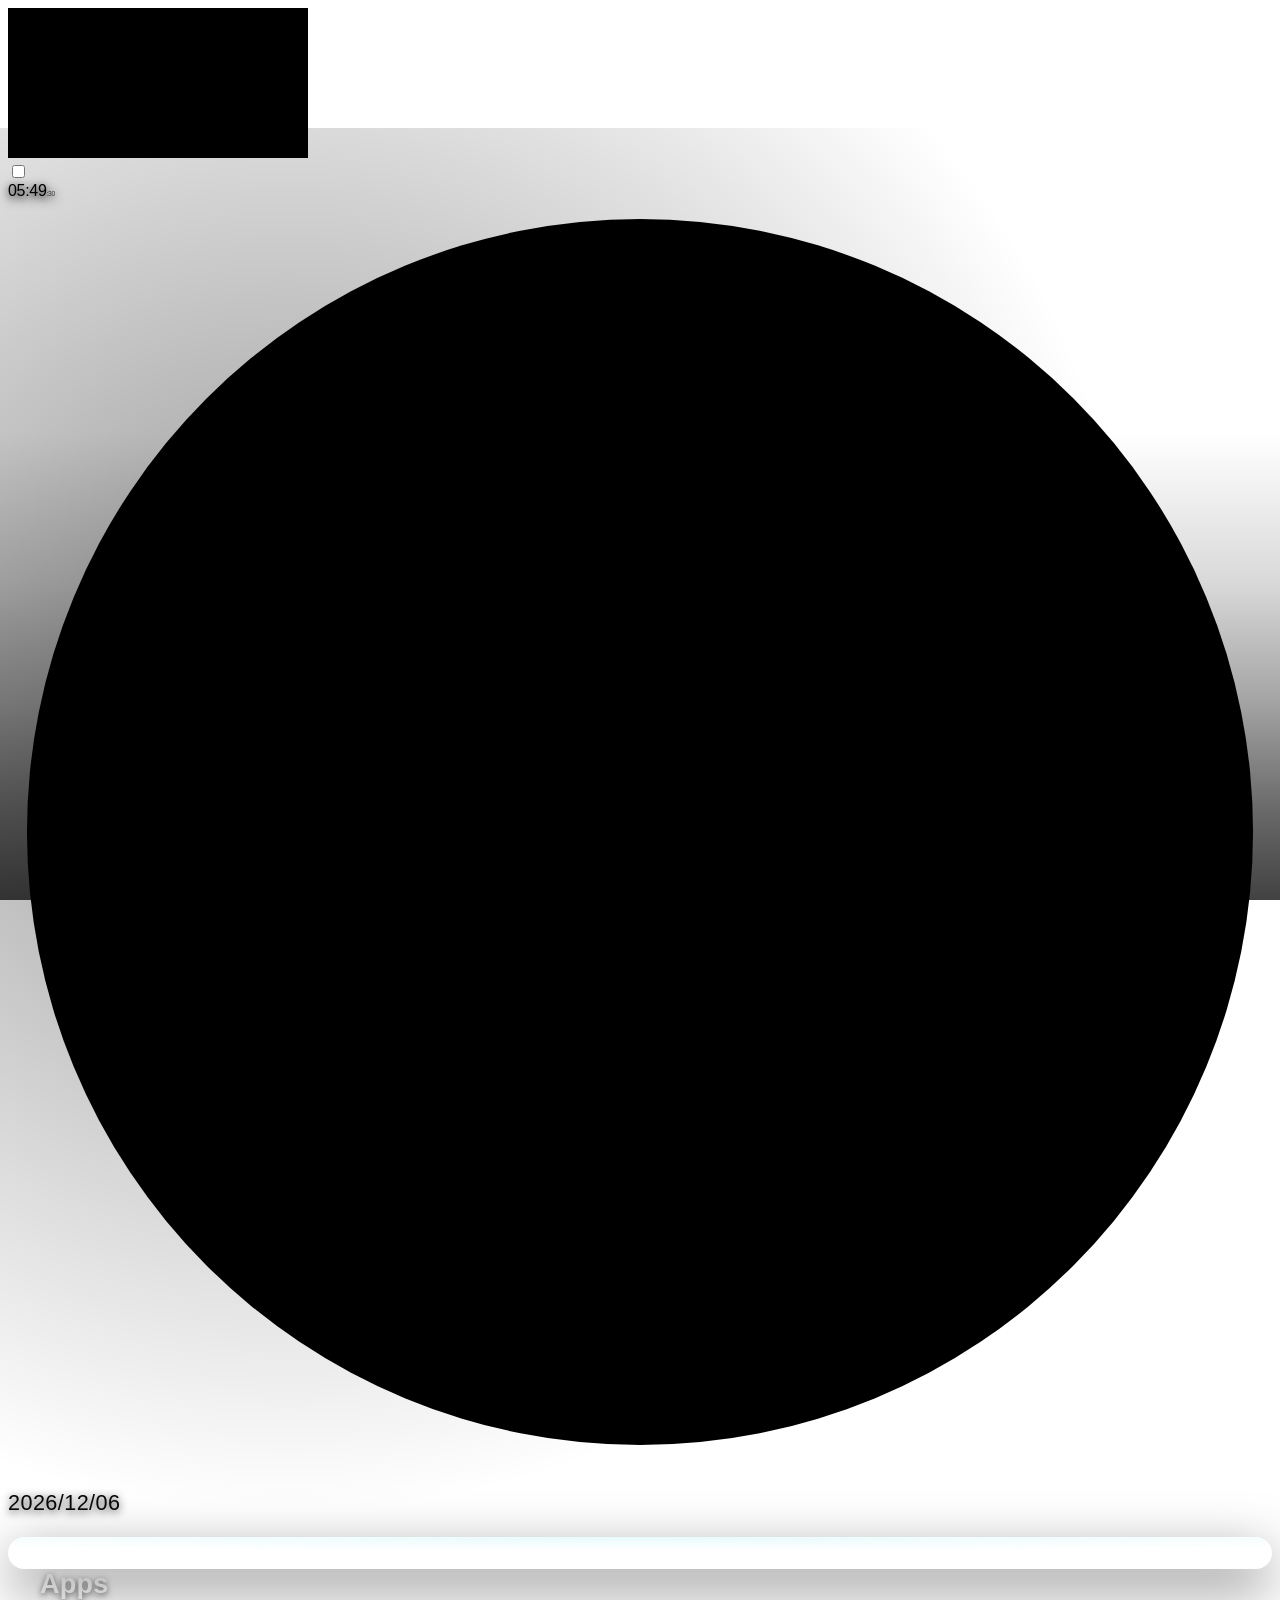
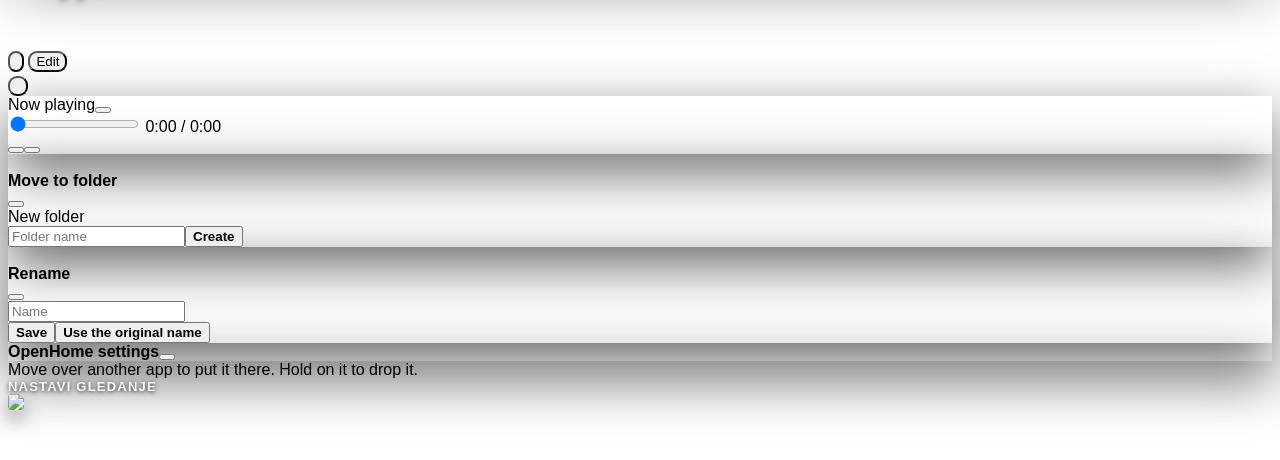
==== commit 837a1129: "The Home button did nothing while OpenHome was already in front webOS does not start the home app ag" ====
--- a/src/index.html
+++ b/src/index.html
@@ -175,6 +175,8 @@
 <script src="js/tooltip.js"></script>
 <!-- after main.js and dpad.js (it uses their functions), and its key listeners run before dpad.js's -->
 <script src="js/appmanager.js"></script>
+<!-- the Home button while OpenHome is in front: back to its main screen. Last, it closes every panel -->
+<script src="js/homekey.js"></script>
 <script src="js/syspanel.js"></script>
 <script src="js/tvsettings.js"></script>
 </body>
--- a/src/css/theme.css
+++ b/src/css/theme.css
@@ -269,25 +269,43 @@
    .appitem (a transform, which the compositor animates for free) still eases. */
 .appicon{ transition:transform .11s ease; }
 /* Holding an arrow in the dock zooms one icon in and another out every few dozen milliseconds.
-   The reasoning for giving each icon a permanent GPU layer was that Chrome otherwise promotes it
-   for the length of the transition and drops it after, re-rasterising going in and painting back
-   into the page coming out, on every repeat.
-
-   It measures worse. The Mali G52's own utilisation counter, sampled five times a second on an
-   LG 65UR78003LK while an arrow was held, alternating between the two settings twice:
-
-                            GPU median   GPU mean   CPU of one core
-     will-change:transform     44 %        40 %          30 %
-     no will-change            26 %        27 %          20 %
-
-   The likely reason is that what animates is a SCALE. A composited layer is rasterised at one
-   scale, and Chromium re-rasters it when that scale changes so the icon stays sharp, so a
-   permanent layer turns one repaint into a repeated re-raster at new scales, and twelve of them
-   have to be composited every frame besides. Promotion churn is the cheaper of the two here.
-
-   The dock's tiles do keep the same `contain` whether focused or not, which is the other half of
-   that change and stands: switching containment on and off makes the browser lay the tile out
-   again on every key press. */
+   What zooms is the ICON (see "navigation fix" below), so that is what gets a GPU layer for good.
+   Without it Chrome promotes each icon for the length of its transition and drops it after: the
+   icon, focus ring and glow are re-rasterised going in and painted back into the page coming out,
+   on every repeat. With its own layer the zoom is a pure compositor move, and a focus change only
+   repaints that one icon. Only the dock and the Recent row: a dozen or so small layers.
+
+   The dock's tiles also keep the same `contain` whether focused or not. The navigation fix drops
+   `paint` containment on the focused tile so its glow is not clipped; switching containment on
+   and off makes the browser lay that tile out again on every key press. Here it is simply never
+   on, which costs nothing for a dozen tiles. */
+#appbar .appicon, #recentrow .appicon{ will-change:transform; }
+
+/* ---------- the drawer gets a GPU layer of its own ----------
+   The dock icons' layers above make #appbar a composited layer, and #appbar::after stretches it
+   to almost the whole screen (1920x1069). The drawer is drawn over that, so without a layer of
+   its own Chrome painted the drawer INTO the dock's layer: every focus move in the drawer re-
+   rasterised large parts of a near full-screen 4K layer on the GPU (20 to 64 tiles a press,
+   184 ms on the GPU thread for one of them). With its own layer only the tile that changed is
+   redrawn. The focused drawer icon also drops the big soft drop shadow: a 3.4vh blur redrawn
+   on every move, at 4K. The accent ring and its halo stay.
+   Measured on the TV over the DevTools protocol, Down x3 then Up x3 from the same app, worst
+   frame of each run: 200 - 233 ms before, 50 - 67 ms with the layer alone, 33 ms with both.
+   Opening the drawer: 217 - 233 ms before, 117 - 133 ms after. The dock is unchanged. */
+#appluncher{ will-change:transform; }
+/* Held arrows: the remote repeats every ~50 ms, and each move starts a zoom on one icon and ends
+   one on another. Without a layer of their own, every zooming icon was promoted for its
+   transition and dropped after, and the focus fell 150 - 300 ms behind by the end of a row.
+   With permanent layers, as in the dock: a press every 30 ms, worst frame 16.8 ms, focus never
+   more than 33 ms behind (against 67 - 217 ms and 68 - 365 ms without). ~0.5 MB of GPU memory per
+   icon on screen; tiles of other categories are not in the page, so they cost nothing.
+   Folder tiles' icons carry .appicon too. */
+#appluncher .appicon{ will-change:transform; }
+#appluncher .appitem:hover .appicon, #appluncher .appitem.dfocus .appicon{
+	box-shadow:
+		inset 0 0 0 0.3vh rgba(var(--accent),0.95),
+		0 0 0 0.5vh rgba(var(--accent),0.35);
+}
 #appbar .appitem, #recentrow .appitem{ contain:layout style; }
 #realappbarbtu:checked ~ #appluncher{ animation:drawer-in .15s ease both; }
 @keyframes drawer-in{ from{ opacity:0; transform:translateY(1.2vh); } to{ opacity:1; transform:none; } }
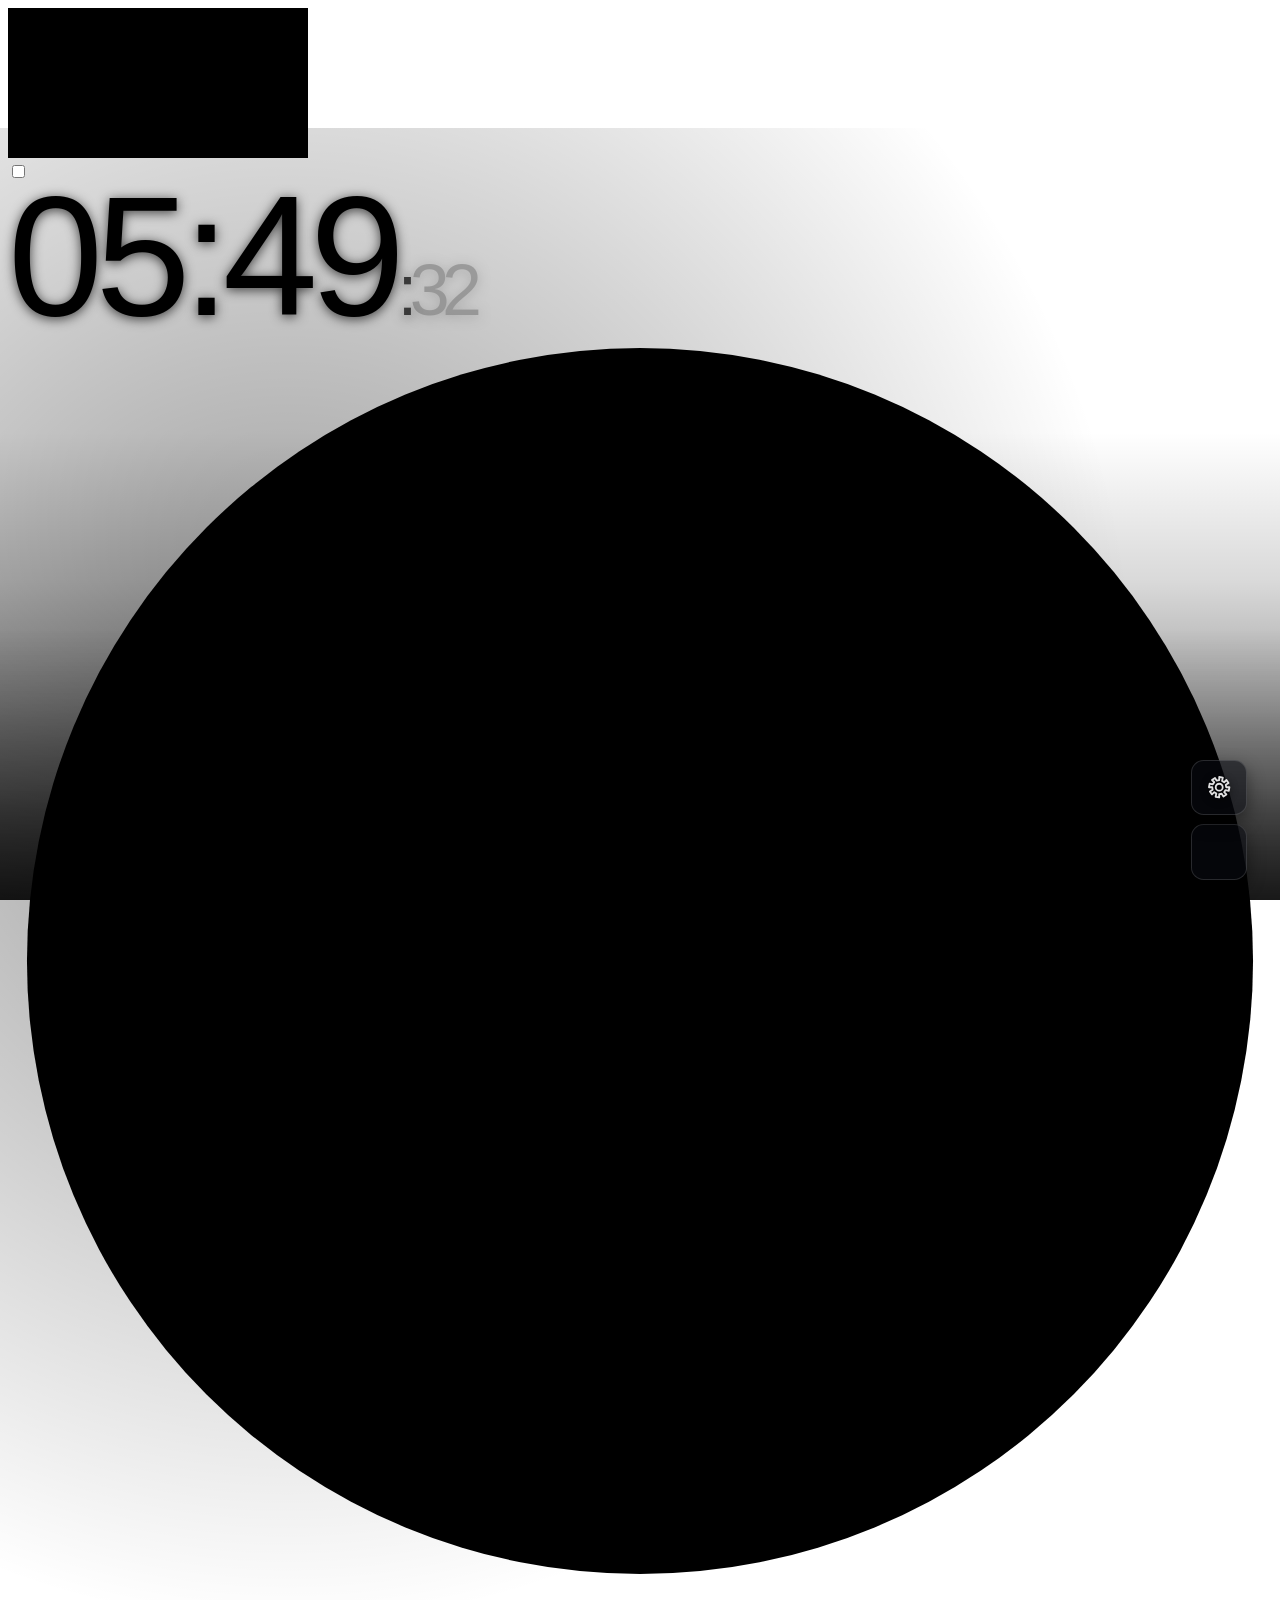
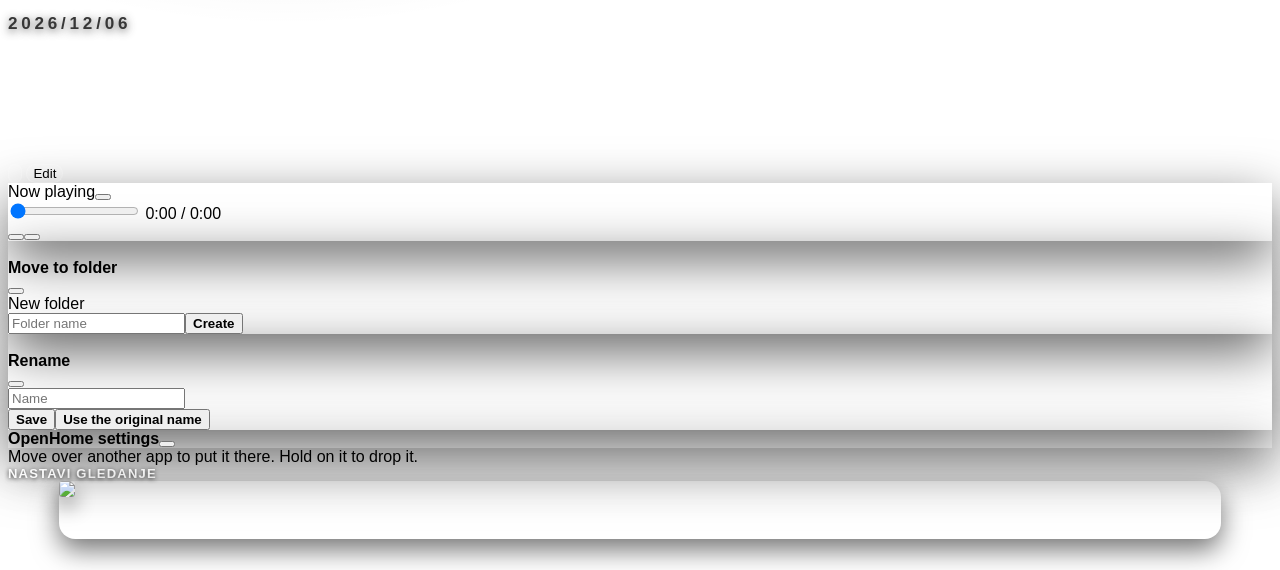
==== commit 1809947d: "theme.css and editorial.css are one stylesheet, without the overridden rules The two files had grown" ====
--- a/src/index.html
+++ b/src/index.html
@@ -12,9 +12,6 @@
 <link rel="stylesheet" href="css/main.css">
 <!-- The visual overhaul; loaded last so it only restyles. Remove this one line for the old look. -->
 <link rel="stylesheet" href="css/theme.css">
-<!-- The optional "Editorial" look. Every rule inside is scoped to html.look-editorial, so
-     loading it changes nothing until Settings > Clock > Look turns that class on. -->
-<link rel="stylesheet" href="css/editorial.css">
 <!-- the app manager (js/appmanager.js): hold OK on an app in the dock -->
 <link rel="stylesheet" href="css/appmanager.css">
 
--- a/src/css/theme.css
+++ b/src/css/theme.css
@@ -3,15 +3,22 @@
 /* OpenLauncher - the visual overhaul.
    Loaded AFTER main.css, so it only overrides visual properties; no layout maths, DOM or
    JS behaviour is touched. Turn this one <link> off in index.html to get the old look back.
-   Code comments are English (to match the repo); all on-screen text is Serbian. */
+   Code comments are English (to match the repo); all on-screen text is Serbian.
+
+   It used to be two files, this one and editorial.css, built up in rounds that kept overriding
+   each other. They were merged into one, and every declaration a later rule always overrode was
+   removed: same selector, same property, at least the same importance. Nothing was reordered, and
+   a later rule an old Chromium (68, webOS 5) would drop as invalid was not counted as overriding.
+   Checked on the TV: every computed property of every element, pseudo-elements included, in ten
+   states (both looks, drawer, settings, forecast, app manager, idle and night) came out the same.
+   The Editorial look, the old editorial.css, is the last section. */
 
 :root{
 	/* frosted-glass surfaces and hairline borders used across the UI */
 	--glass:        rgba(16,18,26,0.60);
 	--glass-strong: rgba(14,16,24,0.84);
 	--hair:         rgba(255,255,255,0.14);
-	--tile-radius:  22%;
-	--fade-ms:      650ms;     /* keep in step with FADE in js/fade.js */
+	--tile-radius:  22%;     /* keep in step with FADE in js/fade.js */
 }
 
 /* ---------- wallpaper cross-fade (opacity driven by js/fade.js) ---------- */
@@ -27,33 +34,20 @@
 	content:"";
 	position:absolute;
 	left:-1vw; right:-1vw; bottom:0;
-	height:46vh;
 	z-index:-2;
 	pointer-events:none;
-	background: linear-gradient(to top,
-		rgba(0,0,0,0.80) 0%,
-		rgba(0,0,0,0.52) 26%,
-		rgba(0,0,0,0.00) 100%);
 }
 
 /* ---------- the bottom bar becomes a frosted dock ---------- */
 #appbar{
-	background: linear-gradient(to top, rgba(18,20,28,0.68), rgba(18,20,28,0.34));
-	border: 1px solid var(--hair);
 	border-bottom: none;
-	border-radius: 2.4vh 2.4vh 0 0;
-	box-shadow: 0 -0.3vh 3vh rgba(0,0,0,0.50), inset 0 1px 0 rgba(255,255,255,0.07);
-	-webkit-backdrop-filter: blur(22px) saturate(1.2);
-	backdrop-filter: blur(22px) saturate(1.2);
 }
 
 /* ---------- app tiles: rounded icons, a soft lift, a clean accent focus ---------- */
 .appicon{
 	border-radius: var(--tile-radius);
 	box-shadow: inset 0 0 0 1px rgba(255,255,255,0.10), 0 1vh 2.2vh rgba(0,0,0,0.45);
-	transition: box-shadow .18s ease, transform .18s ease;
-}
-.appitem{ transition: transform .18s ease; }
+}
 #appbar .appitem, #recentrow .appitem{ transform-origin: center bottom; }
 
 .appname{
@@ -68,9 +62,7 @@
 	background-color: transparent !important;
 	box-shadow: none;
 	outline: none;
-}
-.appitem:hover, .appitem.dfocus{ transform: scale(1.12); z-index: 6; }
-#appluncher .appitem:hover, #appluncher .appitem.dfocus{ transform: scale(1.08); }   /* gentler inside the scrolling drawer */
+}   /* gentler inside the scrolling drawer */
 .appitem:hover .appicon, .appitem.dfocus .appicon{
 	box-shadow:
 		inset 0 0 0 0.3vh rgba(var(--accent),0.95),
@@ -85,12 +77,9 @@
 	content:"";
 	position:absolute;
 	z-index:-1;
-	left:-5vw; right:-5vw; top:-4vh; bottom:-4vh;
 	pointer-events:none;
-	background: radial-gradient(120% 120% at 24% 34%, rgba(0,0,0,0.50), rgba(0,0,0,0) 70%);
 }
 #clocktime{
-	letter-spacing: -0.01em;
 	text-shadow: 0 0.3vh 1.3vh rgba(0,0,0,0.78), 0 2px 6px rgba(0,0,0,0.6);
 }
 #clockdate{
@@ -107,40 +96,21 @@
 #weathertemp{ text-shadow: 0 2px 8px rgba(0,0,0,0.85); }
 #weatherdetail{ opacity: 0.95; }
 
-/* ---------- Recent row label ---------- */
-#recentlabel{
-	color: rgb(var(--accent));
-	opacity: 1;
-	font-size: 1.8vh;
-}
-
 /* ---------- drawer, folder bar and dialogs: one consistent frosted-glass look ---------- */
 #appluncher{
 	border-radius: 2vh;
-	-webkit-backdrop-filter: blur(26px) saturate(1.15);
-	backdrop-filter: blur(26px) saturate(1.15);
 }
 #folderbar{
 	border-bottom: 1px solid var(--hair);
 	border-radius: 0 0 2vh 2vh;
-	-webkit-backdrop-filter: blur(22px) saturate(1.15);
-	backdrop-filter: blur(22px) saturate(1.15);
 }
 #settingspanel, #folderpicker, #renamebox, #appmenu, #infocard, #movetoast{
 	box-shadow: 0 2vh 6vh rgba(0,0,0,0.6);
-	-webkit-backdrop-filter: blur(30px) saturate(1.2);
-	backdrop-filter: blur(30px) saturate(1.2);
-}
-#settingsbackdrop, #folderbackdrop, #renamebackdrop, #appmenubackdrop{
-	-webkit-backdrop-filter: blur(2px);
-	backdrop-filter: blur(2px);
 }
 
 /* ---------- home-screen buttons: rounder, with the same glass ---------- */
 #editbtn, #settingsbtn, #infobtn{
 	border-radius: 1vh;
-	-webkit-backdrop-filter: blur(14px);
-	backdrop-filter: blur(14px);
 }
 
 /* =====================================================================
@@ -171,7 +141,6 @@
 #weathertemp{ font-weight:600; }
 #weatherdetail{ font-weight:500; }
 .appname{ font-weight:500; }
-#recentlabel{ font-weight:700; }
 #settingshead,.aboutname,#infoname,#appmenutitle,#folderapp,#renametitle{ font-weight:600; }
 .sheading,.chip,.stab,.sopt{ font-weight:600; }
 
@@ -180,7 +149,7 @@
 
 /* ---------- weather: the illustrated icons want room and their own colours ---------- */
 #weathericon svg{ width:6.2vh; height:6.2vh; }
-#weathericon svg.rich{ fill:none; filter:drop-shadow(0 3px 6px rgba(0,0,0,0.5)); }
+#weathericon svg.rich{ fill:none; }
 #weatherrow{ gap:0.8vw; }
 
 /* ---------- app drawer: a roomier sheet with an accent glow and a soft entrance ---------- */
@@ -189,8 +158,6 @@
 	box-shadow:inset 0 1px 0 rgba(255,255,255,0.07), 0 2vh 6vh rgba(0,0,0,0.5);
 	padding-top:1.5vh;
 }
-#realappbarbtu:checked ~ #appluncher{ animation:drawer-in .26s ease both; }
-@keyframes drawer-in{ from{ opacity:0; transform:translateY(2.2vh); } to{ opacity:1; transform:none; } }
 
 /* the strip above the drawer becomes its toolbar, with a title and bigger chips */
 #folderbar{
@@ -211,17 +178,12 @@
 	color:rgb(255,255,255);
 	text-shadow:0 2px 6px rgba(0,0,0,0.6);
 }
-#maindiv.hasfolders #appluncher{ top:10vh; height:calc(100vh - var(--barh) - 10vh); }
 .chip{ font-size:2.4vh; padding:1vh 1.6vw; }
 .chip.on{ box-shadow:0 0 0 0.35vh rgba(var(--accent),0.3); }
 .chipicon{ width:3vh; height:3vh; }
 
 /* ---------- fixes after seeing it on the panel ---------- */
-/* The dock is tall now, so the corner buttons sat on top of its last tiles.
-   The info button moves to the free top-right corner (the clock is top-left)... */
-#infobtn{ top:3vh; right:2vw; bottom:auto; }
-#infocard{ top:11vh; right:2vw; bottom:auto; }
-/* ...and the drawer's Settings/Edit buttons float just above the dock instead of over it. */
+/* The dock is tall now: the drawer's Settings/Edit buttons float just above it instead of over it. */
 #drawertools{ bottom:calc(var(--barh) + 1.5vh); }
 
 /* The drawer was a full-height sheet with one row of apps and a lot of void under it.
@@ -259,9 +221,6 @@
 	-webkit-backdrop-filter:none;
 	backdrop-filter:none;
 }
-/* a touch more body in the dock now that nothing blurs behind it */
-#appbar{ background:linear-gradient(to top, rgba(18,20,28,0.82), rgba(18,20,28,0.52)); }
-
 :root{ --fade-ms:340ms; }                       /* wallpaper cross-fade, in step with js/fade.js */
 .appitem{ transition:transform .11s ease; }
 /* The focus ring and its glow are box-shadows; animating them repaints the tile on every frame of
@@ -327,8 +286,6 @@
 	z-index:4;
 	display:flex;
 	align-items:center;
-	gap:1.3vw;
-	padding:1.1vh 1.7vw;
 	box-sizing:border-box;
 	border-radius:99px;
 	color:rgb(255,255,255);
@@ -336,7 +293,6 @@
 	border:1px solid rgba(255,255,255,0.10);
 	box-shadow:0 1vh 3vh rgba(0,0,0,0.35);
 	text-shadow:0 1px 4px rgba(0,0,0,0.8);
-	pointer-events:none;
 }
 #realappbarbtu:checked ~ #statusbar{ display:none; }
 /* t("Icon only"): nothing in the strip but the network glyph, so the corner stays quiet and the
@@ -352,11 +308,11 @@
 #statusbar.compact .sticon{ color:rgb(255,255,255); filter:drop-shadow(0 2px 12px rgba(0,0,0,0.7)); }
 .sticon svg{ display:block; width:100%; height:100%; }
 .sttext{ display:flex; flex-direction:column; line-height:1.15; }
-.sttext b{ font-size:2vh; font-weight:600; }
-.sttext small{ font-size:1.5vh; opacity:0.75; }
+.sttext b{ font-weight:600; }
+.sttext small{ opacity:0.75; }
 .stsep{ width:1px; height:3.6vh; background-color:rgba(255,255,255,0.16); }
-.stgauge{ display:flex; flex-direction:column; gap:0.45vh; min-width:7.5vw; }
-.stname{ font-size:1.35vh; letter-spacing:0.09em; text-transform:uppercase; opacity:0.7; }
+.stgauge{ display:flex; flex-direction:column; gap:0.45vh; }
+.stname{ letter-spacing:0.09em; text-transform:uppercase; opacity:0.7; }
 .stmeter{ height:0.7vh; border-radius:99px; background-color:rgba(255,255,255,0.18); overflow:hidden; }
 /* The fill is full width and slid left, not sized. Width is a layout property, so animating it
    made the renderer lay the page out on every frame of the transition, three gauges at a time,
@@ -368,7 +324,7 @@
 .stmeter i{ display:block; height:100%; width:100%; border-radius:99px; background-color:rgb(var(--accent));
 	transform:translateX(-100%); transition:transform .3s ease; will-change:transform; }
 .stgauge.hot .stmeter i{ background-color:#FF6B6B; }
-.stvalue{ font-size:1.6vh; font-weight:600; opacity:0.95; }
+.stvalue{ font-weight:600; opacity:0.95; }
 /* it dims and hides with the rest of the UI (screen.js) */
 #statusbar{ transition:opacity 3s ease, filter 3s ease; }
 #maindiv.idle #statusbar{ filter:brightness(var(--idledim,0.3)); }
@@ -377,7 +333,6 @@
    wallpaper. Fade it out well inside the box so there is no edge at all. */
 #clockstack::before{
 	left:-8vw; right:-8vw; top:-6vh; bottom:-6vh;
-	background:radial-gradient(58% 58% at 26% 38%, rgba(0,0,0,0.55), rgba(0,0,0,0) 100%);
 }
 /* The dock holds `barPerPage` slots but usually fewer apps, which left a gap on the right.
    Let the grid make exactly as many columns as there are tiles, so justify-content can centre
@@ -437,7 +392,7 @@
 /* ---------- the next few hours, under the weather ---------- */
 #forecast{ display:flex; gap:1.1vw; margin-top:1.3vh; }
 .fcell{ display:flex; flex-direction:column; align-items:center; gap:0.25vh; min-width:3.2vw; }
-.fhour{ font-size:1.4vh; opacity:0.72; letter-spacing:0.03em; }
+.fhour{ font-size:1.4vh; letter-spacing:0.03em; }
 .ficon{ display:block; width:3.4vh; height:3.4vh; }
 .ficon svg{ display:block; width:100%; height:100%; }
 .ftemp{ font-size:1.85vh; font-weight:600; font-variant-numeric:tabular-nums; }
@@ -446,14 +401,10 @@
 #quickrow{
 	display:none;
 	position:absolute;
-	left:2vw;
-	bottom:calc(var(--barh) + 2.2vh);
 	z-index:5;
 	align-items:center;
-	gap:0.8vw;
 }
 #maindiv.has-quick #quickrow{ display:flex; }
-#maindiv.has-recent #quickrow{ bottom:calc(var(--barh) + var(--recenth) + 3.5vh); }
 #realappbarbtu:checked ~ #quickrow{ display:none !important; }
 #quicklabel{
 	margin:0 0.5vw 0 0;
@@ -468,16 +419,10 @@
 	font-family:inherit;
 	font-size:1.9vh;
 	font-weight:600;
-	padding:0.9vh 1.4vw;
-	border-radius:99px;
 	white-space:nowrap;
 	color:rgb(255,255,255);
-	background-color:rgba(16,18,26,0.55);
-	border:1px solid rgba(255,255,255,0.16);
 	text-shadow:0 1px 3px rgba(0,0,0,0.7);
-	transition:background-color .11s ease;
-}
-.qchip:hover{ background-color:rgba(var(--accent),0.45); }
+}
 #maindiv.idle #quickrow{ filter:brightness(var(--idledim,0.3)); }
 #maindiv.idle-hidebar #quickrow{ opacity:0; }
 #quickrow{ transition:opacity 3s ease, filter 3s ease; }
@@ -500,12 +445,6 @@
 }
 #appbar::after{
 	height:52vh;
-	background:linear-gradient(to top,
-		rgba(0,0,0,0.90) 0%,
-		rgba(0,0,0,0.78) 12%,
-		rgba(0,0,0,0.52) 30%,
-		rgba(0,0,0,0.22) 55%,
-		rgba(0,0,0,0.00) 100%);
 }
 
 /* ---------- shortcuts, restyled: round icon buttons centred just above the dock ----------
@@ -518,31 +457,16 @@
 	justify-content:center;
 	gap:1.1vw;
 }
-#maindiv.has-recent #quickrow{ bottom:calc(var(--barh) + var(--recenth) + 2.6vh); }
 #quicklabel{ display:none; }
 .qchip{
 	display:flex;
 	align-items:center;
 	justify-content:center;
-	width:5.4vh;
-	height:5.4vh;
 	padding:0;
-	border-radius:50%;
-	background-color:rgba(255,255,255,0.10);
-	border:1px solid rgba(255,255,255,0.18);
-	box-shadow:0 0.6vh 1.6vh rgba(0,0,0,0.35);
-	transition:background-color .11s ease, border-color .11s ease;
 }
 .qchip .qicon{
 	display:block;
-	width:62%;
-	height:62%;
 	object-fit:contain;
-	border-radius:22%;
-}
-.qchip:hover, .qchip.dfocus{
-	background-color:rgba(var(--accent),0.55);
-	border-color:rgb(var(--accent));
 }
 
 /* ---------- photo wallpapers: two layers that cross-fade (js/photowall.js) ---------- */
@@ -558,21 +482,9 @@
 	background-position:center center;
 	background-size:cover;
 	opacity:0;
-	transition:opacity 1.2s ease;
 	pointer-events:none;
 }
 .bgphoto.on{ opacity:1; }
-
-/* ---------- a stronger foot to the picture, so the dock's icons keep their contrast
-             over a bright photograph ---------- */
-#appbar::after{
-	background:linear-gradient(to top,
-		rgba(0,0,0,0.94) 0%,
-		rgba(0,0,0,0.84) 14%,
-		rgba(0,0,0,0.60) 32%,
-		rgba(0,0,0,0.26) 58%,
-		rgba(0,0,0,0.00) 100%);
-}
 
 /* ---------- one floating name for the icon you are on (js/tooltip.js) ----------
    The dock no longer prints a caption under every icon, so it reads as artwork. */
@@ -622,7 +534,6 @@
 	width:6.2vh;
 	height:6.2vh;
 	border-radius:26%;
-	background-color:rgba(255,255,255,0.13);
 	border:1px solid rgba(255,255,255,0.18);
 	box-shadow:0 0.8vh 2vh rgba(0,0,0,0.4), inset 0 1px 0 rgba(255,255,255,0.08);
 	transition:background-color .11s ease, border-color .11s ease, opacity .11s ease;
@@ -631,7 +542,6 @@
 	width:72%;
 	height:72%;
 	border-radius:0;
-	filter:drop-shadow(0 1px 2px rgba(0,0,0,0.55));
 }
 .qchip.qoff{ opacity:0.42; }
 .qchip:hover, .qchip.dfocus{
@@ -653,7 +563,6 @@
 	grid-template-columns:none;
 	left:0;
 	width:100vw;
-	bottom:calc(var(--barh) + 9.4vh);
 	justify-content:center;
 	align-items:center;
 	gap:0.9vw;
@@ -667,7 +576,6 @@
 	font-weight:700;
 	letter-spacing:0.09em;
 	text-transform:uppercase;
-	color:rgb(var(--accent));
 }
 #recentrow .appitem{
 	display:flex;
@@ -677,7 +585,6 @@
 	width:auto;
 	padding:0.6vh 1.2vw 0.6vh 0.6vh;
 	border-radius:99px;
-	background-color:rgba(16,18,26,0.58);
 	border:1px solid rgba(255,255,255,0.16);
 	contain:none;
 }
@@ -710,7 +617,6 @@
 	display:none;
 	position:fixed;
 	left:50%;
-	top:22vh;
 	transform:translateX(-50%);
 	width:62vw;
 	box-sizing:border-box;
@@ -864,13 +770,11 @@
 	background:none;
 	border:none;
 	border-radius:1vh;
-	transition:background-color .11s ease;
 }
 #homesettings svg{
 	display:block;
 	width:100%;
 	height:100%;
-	fill:currentColor;
 	filter:drop-shadow(0 2px 4px rgba(0,0,0,0.8));
 }
 #homesettings:hover, #homesettings.dfocus{ background-color:rgba(var(--accent),0.5); }
@@ -891,7 +795,6 @@
 	margin-top:1vh;
 	font-size:1.75vh;
 	font-variant-numeric:tabular-nums;
-	opacity:0.72;
 }
 
 /* ---------- environment chips: air, pollen, UV ----------
@@ -1112,17 +1015,16 @@
 .tvstabs{ display:flex; flex-wrap:wrap; gap:0.6vw; margin-bottom:1.6vh; }
 .tvsrow{
 	display:flex;
-	align-items:center;
 	justify-content:space-between;
 	gap:1.5vw;
 	padding:1.1vh 0;
 	border-bottom:1px solid rgba(255,255,255,0.08);
 }
 .tvsrow:last-child{ border-bottom:none; }
-.tvshead{ display:flex; flex-direction:column; min-width:0; flex:1 1 auto; }
+.tvshead{ display:flex; flex-direction:column; }
 .tvslabel{ font-size:2.1vh; font-weight:600; }
 .tvshelp{ margin-top:0.3vh; font-size:1.6vh; opacity:0.62; line-height:1.3; }
-.tvsbuttons{ display:flex; flex-wrap:wrap; gap:0.5vw; flex:0 0 auto; justify-content:flex-end; }
+.tvsbuttons{ display:flex; flex-wrap:wrap; gap:0.5vw; }
 .tvsbuttons .sstatus{ font-size:1.7vh; opacity:0.6; }
 /* the pane lays children out as a wrapping flex row, so the whole block needs to claim a line */
 .tvswrap{ display:block; width:100%; flex:1 1 100%; }
@@ -1160,4 +1062,223 @@
 }
 /* the key field sits on its own row under the network it belongs to */
 .tvsrow .stext{ flex:1 1 auto; min-width:24vw; font-size:2vh; padding:1vh 1.2vw; }
-
+/* ======================================================================
+   The Editorial look (was editorial.css). Every rule is scoped to html.look-editorial, so none
+   of it applies until Settings > Clock > Look turns that class on.
+   ====================================================================== */
+/*SPDX-License-Identifier: GPL-3.0-or-later*/
+/* Copyright (C) 2026 the OpenHome contributors */
+/* The "Editorial" look, chosen in Settings > Clock > Look.
+ *
+ * Every rule is scoped to html.look-editorial, so the whole sheet switches off with one class
+ * and the original appearance is left untouched underneath. It loads after theme.css.
+ *
+ * The chrome dissolves: the dock loses its bar and the icons sit on the photograph behind a
+ * gradient that separates them from it. The clock is large and thin, the date is spaced small
+ * capitals. The TV's inputs stand in a column down the left edge and the settings and info
+ * buttons in a matching one on the right - all three the same size, all resting on the same
+ * baseline as the app icons. The drawer becomes a single layer over a dimmed picture instead
+ * of two opaque panels.
+ */
+/* ---------------------------------------------------------------- the home screen */
+/* box-sizing is content-box here, so side padding is ADDED to the width and shoves the dock
+   off centre - 77px to the right, when this was first tried. Every rule below that adds
+   padding sets border-box with it. */
+html.look-editorial #appbar{
+	background:transparent !important;
+	box-shadow:none !important;
+	border:0 !important;
+	box-sizing:border-box !important;
+	padding:0 4vw 2.6vh !important;
+}
+html.look-editorial #appbar .appitem{
+	border-radius:1.8vh !important;
+	box-shadow:0 1.2vh 3vh rgba(0,0,0,0.55) !important;
+}
+/* A scrim rather than a bar: it lifts the icons off a busy photograph without drawing a box
+   around them. */
+html.look-editorial #maindiv::after{
+	content:"";
+	position:fixed;
+	left:0; right:0; bottom:0;
+	height:30vh;
+	background:linear-gradient(to top, rgba(0,0,0,0.62), rgba(0,0,0,0.28) 42%, transparent);
+	pointer-events:none;
+	z-index:3;
+}
+html.look-editorial #statusbar{
+	background:transparent !important;
+	border:0 !important;
+	box-shadow:none !important;
+	text-shadow:0 2px 10px rgba(0,0,0,0.9) !important;
+	opacity:0.72 !important;
+}
+/* The rest of this block uses a tight shadow - the date and the temperature are both
+   "0 2px 8px". A wide one here read as if the clock floated on a different layer, and at
+   weight 100 it spread grey haze around strokes only a couple of pixels thick. Same family,
+   a little stronger because the type is ten times the size. */
+html.look-editorial #clocktime{
+	font-weight:100 !important;
+	letter-spacing:-0.045em !important;
+	font-size:19vh !important;
+	line-height:0.86 !important;
+	text-shadow:0 2px 12px rgba(0,0,0,0.7) !important;
+}
+html.look-editorial #clocks{ opacity:0.35 !important; }
+html.look-editorial #clockdate{
+	text-transform:uppercase !important;
+	letter-spacing:0.22em !important;
+	font-size:1.9vh !important;
+	font-weight:600 !important;
+	opacity:0.78 !important;
+}
+html.look-editorial #weathertemp{ font-weight:200 !important; }
+/* ---------------------------------------------------------------- the two edge columns
+   The inputs stand down the left, the settings and info buttons down the right, and all of
+   them end level with the bottom of the app icons.
+   Careful which bottom: .appitem's box runs to 1066px because it reserves room for a name
+   that is hidden here, while the icon you actually see ends at 1056. Matching the box left
+   the columns floating 18px high. 1080-1056 = 24px = 2.22vh. */
+html.look-editorial #quickrow{
+	position:fixed !important;
+	left:2.6vw !important; right:auto !important;
+	bottom:2.22vh !important;
+	width:auto !important;
+	flex-direction:column-reverse !important;
+	align-items:center !important;
+	gap:1vh !important;
+	background:transparent !important;
+	border:0 !important;
+	padding:0 !important;
+	z-index:6 !important;
+}
+html.look-editorial .qchip,
+html.look-editorial #infobtn,
+html.look-editorial #homesettings{
+	width:6.2vh !important; height:6.2vh !important; min-width:6.2vh !important;
+	/* darker than the old 0.38 to stand in for the blur, which re-blurred the moving wallpaper
+	   behind these buttons on every frame, on the home screen, all the time */
+	background:rgba(10,12,18,0.58) !important;
+	border:1px solid rgba(255,255,255,0.14) !important;
+	border-radius:1.4vh !important;
+	box-shadow:0 0.8vh 2vh rgba(0,0,0,0.45) !important;
+	opacity:1 !important;
+}
+html.look-editorial .qchip.qlive{
+	border-color:rgba(var(--accent),0.75) !important;
+	box-shadow:0 0 2vh rgba(var(--accent),0.35), 0 0.8vh 2vh rgba(0,0,0,0.45) !important;
+}
+/* The gear on the home screen is #homesettings. #settingsbtn is a different button that lives
+   inside #drawertools and measures 0x0 until the drawer opens, so styling that one does
+   nothing at all. */
+html.look-editorial #infobtn{
+	position:fixed !important;
+	right:2.6vw !important; left:auto !important;
+	bottom:2.22vh !important; top:auto !important;
+	z-index:6 !important;
+}
+html.look-editorial #homesettings{
+	position:fixed !important;
+	right:2.6vw !important; left:auto !important;
+	bottom:9.4vh !important; top:auto !important;
+	z-index:6 !important;
+}
+/* All three controls are the same box, so the drawing inside them has to be the same size
+   too - the glyphs were at 70% of the chip while these filled their whole content box, and
+   the two columns did not match. */
+html.look-editorial #infobtn svg,
+html.look-editorial #homesettings svg,
+html.look-editorial #homesettings img,
+html.look-editorial .qchip .qglyph{
+	width:64% !important; height:64% !important;
+	opacity:0.88 !important;
+}
+html.look-editorial #infobtn,
+html.look-editorial #homesettings,
+html.look-editorial .qchip{
+	display:flex !important; align-items:center !important; justify-content:center !important;
+	padding:0 !important;
+}
+/* ---------------------------------------------------------------- the app drawer
+   Dimming the picture behind the drawer took several wrong turns. The wallpaper layers sit
+   BEFORE the drawer's checkbox in the document, so the "#realappbarbtu:checked ~ ..." pattern
+   main.css uses cannot reach them; a scrim hung off #appluncher is clipped to that element's
+   box, because it clips its content; and one hung off #drawertools lands above the drawer
+   rather than behind it, because #drawertools sits in a stacking context of its own.
+   A filter on the video worked but was the expensive way: it pulls the video off the hardware
+   plane and the GPU recomposites the 4K picture every frame while the drawer is open. Now
+   main.js puts .draweropen on body and #dimdrawer (index.html, styled in theme.css) fades in
+   over the wallpaper - about the old brightness(0.22). */
+html.look-editorial body.draweropen #dimdrawer{ opacity:0.78; }
+/* with the picture carrying the depth, the two opaque panels are not needed */
+html.look-editorial body.draweropen #appluncher,
+html.look-editorial body.draweropen #folderbar{
+	background:transparent !important;
+	box-shadow:none !important;
+	border:0 !important;
+}
+/* The category chips are button.chip with a span.chipicon inside - not .hrtile. The "Apps"
+   title repeated what the drawer obviously is, so it goes; the pills are centred over the
+   tiles and made smaller, since the row is a filter rather than the point of the screen. */
+html.look-editorial #folderbar{
+	background:transparent !important;
+	box-sizing:border-box !important;
+	justify-content:center !important;
+}
+html.look-editorial #folderbar::before{ content:"" !important; display:none !important; }
+html.look-editorial #folderbar .chip{
+	/* a plain tint: over the darkened wallpaper it reads the same as the blur it replaces */
+	background:rgba(255,255,255,0.09) !important;
+	border:1px solid rgba(255,255,255,0.14) !important;
+	box-shadow:0 0.4vh 1.2vh rgba(0,0,0,0.3) !important;
+	font-size:1.9vh !important;
+	padding:0.7vh 1.3vw !important;
+	border-radius:2.4vh !important;
+	gap:0.5vw !important;
+}
+html.look-editorial #folderbar .chip.on{
+	background:rgba(var(--accent),0.92) !important;
+	border-color:transparent !important;
+	color:#fff !important;
+}
+/* the folder glyph only made every pill wider */
+html.look-editorial #folderbar .chipicon{ display:none !important; }
+html.look-editorial #folderbar .chip small,
+html.look-editorial #folderbar .chip .count{ opacity:0.5 !important; }
+html.look-editorial #appluncher{
+	background:transparent !important;
+	box-shadow:none !important;
+	border:0 !important;
+	backdrop-filter:none !important;
+	-webkit-backdrop-filter:none !important;
+}
+/* A row track is --menutile * --menurow tall. At the stock 2.03 that is 234px while a tile
+   measures 155, so every row carried ~79px of empty space and the second row fell far below
+   the first. 1.42 leaves a few pixels of slack and no more.
+   With no column gap the grid packed sixteen tracks across and every app landed in one
+   cramped row; 2.2vw leaves twelve to a row with air between them. */
+html.look-editorial #appluncher{
+	--menurow:1.42 !important;
+	row-gap:1.1vh !important;
+	column-gap:2.2vw !important;
+}
+/* "Streaming" reads as "treaming" in the stock look: the label box is 95px, the word needs
+   100, and a centred nowrap line loses two and a half pixels off each end. Letting it spill
+   into the gap between tiles costs nothing, because the gap is far wider than the overflow. */
+html.look-editorial #appluncher .appname{
+	overflow:visible !important;
+	text-overflow:clip !important;
+	margin-top:0.8vh !important;
+	margin-bottom:0.4vh !important;
+}
+/* No shadow on the drawer tiles. A shadow lifts an icon off a busy picture; the drawer dims
+   the picture to a flat dark field, so it separates nothing and only adds grime under every
+   tile. The dock keeps its shadow, because there the icons do sit on the photograph. */
+html.look-editorial #appluncher .appitem img{ filter:none !important; }
+html.look-editorial #appluncher .appitem{ border-radius:1.6vh !important; }
+html.look-editorial #drawertools button{
+	background:rgba(255,255,255,0.10) !important;
+	border:1px solid rgba(255,255,255,0.14) !important;
+	border-radius:3vh !important;
+}
+
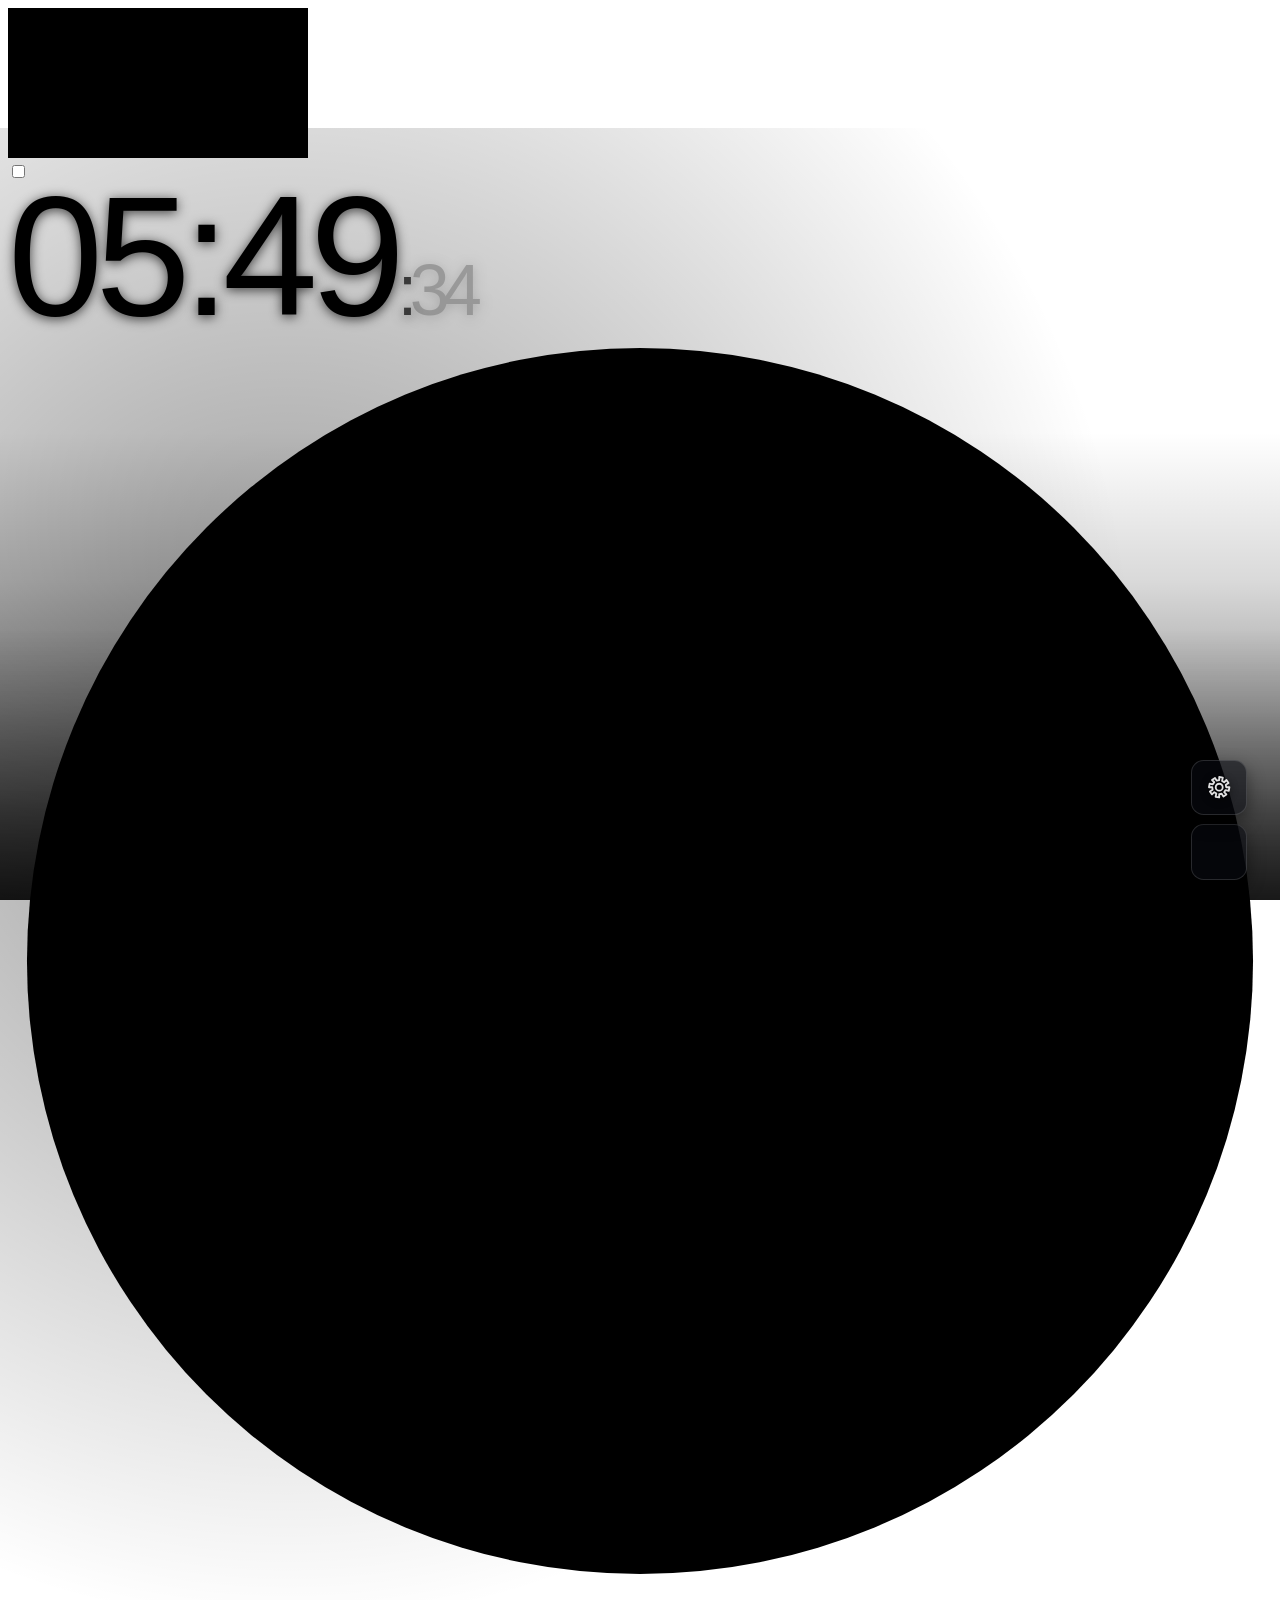
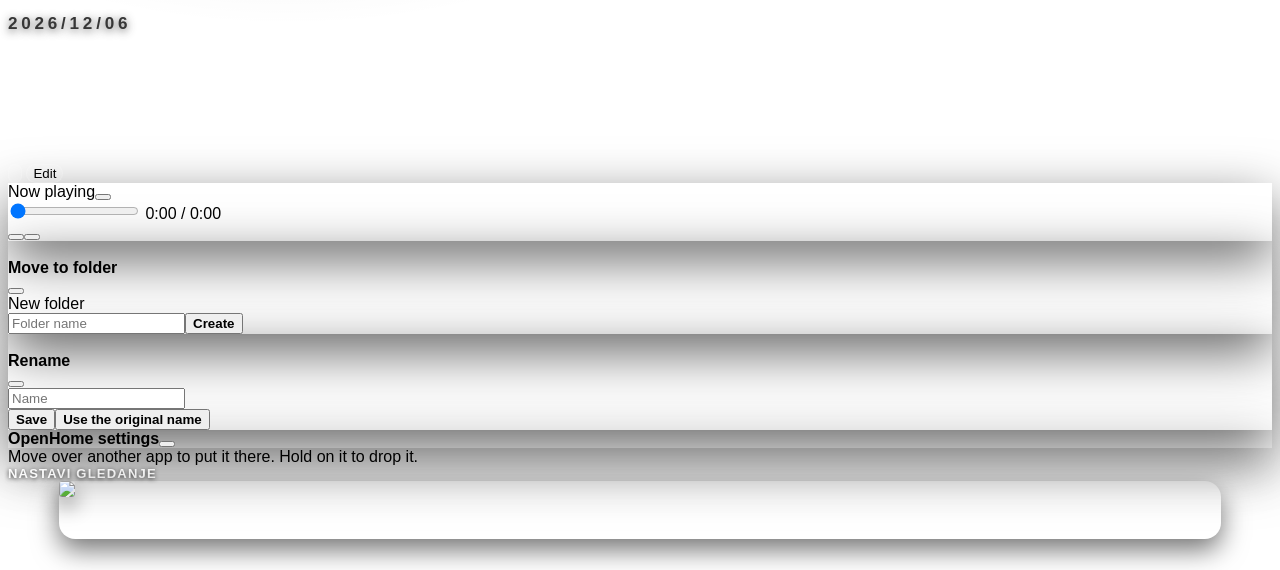
==== commit e228abb6: "feat!: self-update from this fork's releases Daily check against axellaffite/openhome-webos, and an " ====
--- a/src/index.html
+++ b/src/index.html
@@ -151,6 +151,7 @@
 <script src="js/rename.js"></script>
 <script src="js/replacehome.js"></script>
 <script src="js/about.js"></script>
+<script src="js/updater.js"></script>
 <script src="js/dpad.js"></script>
 <script src="js/weathericons.js"></script>
 <script src="js/weather.js"></script>
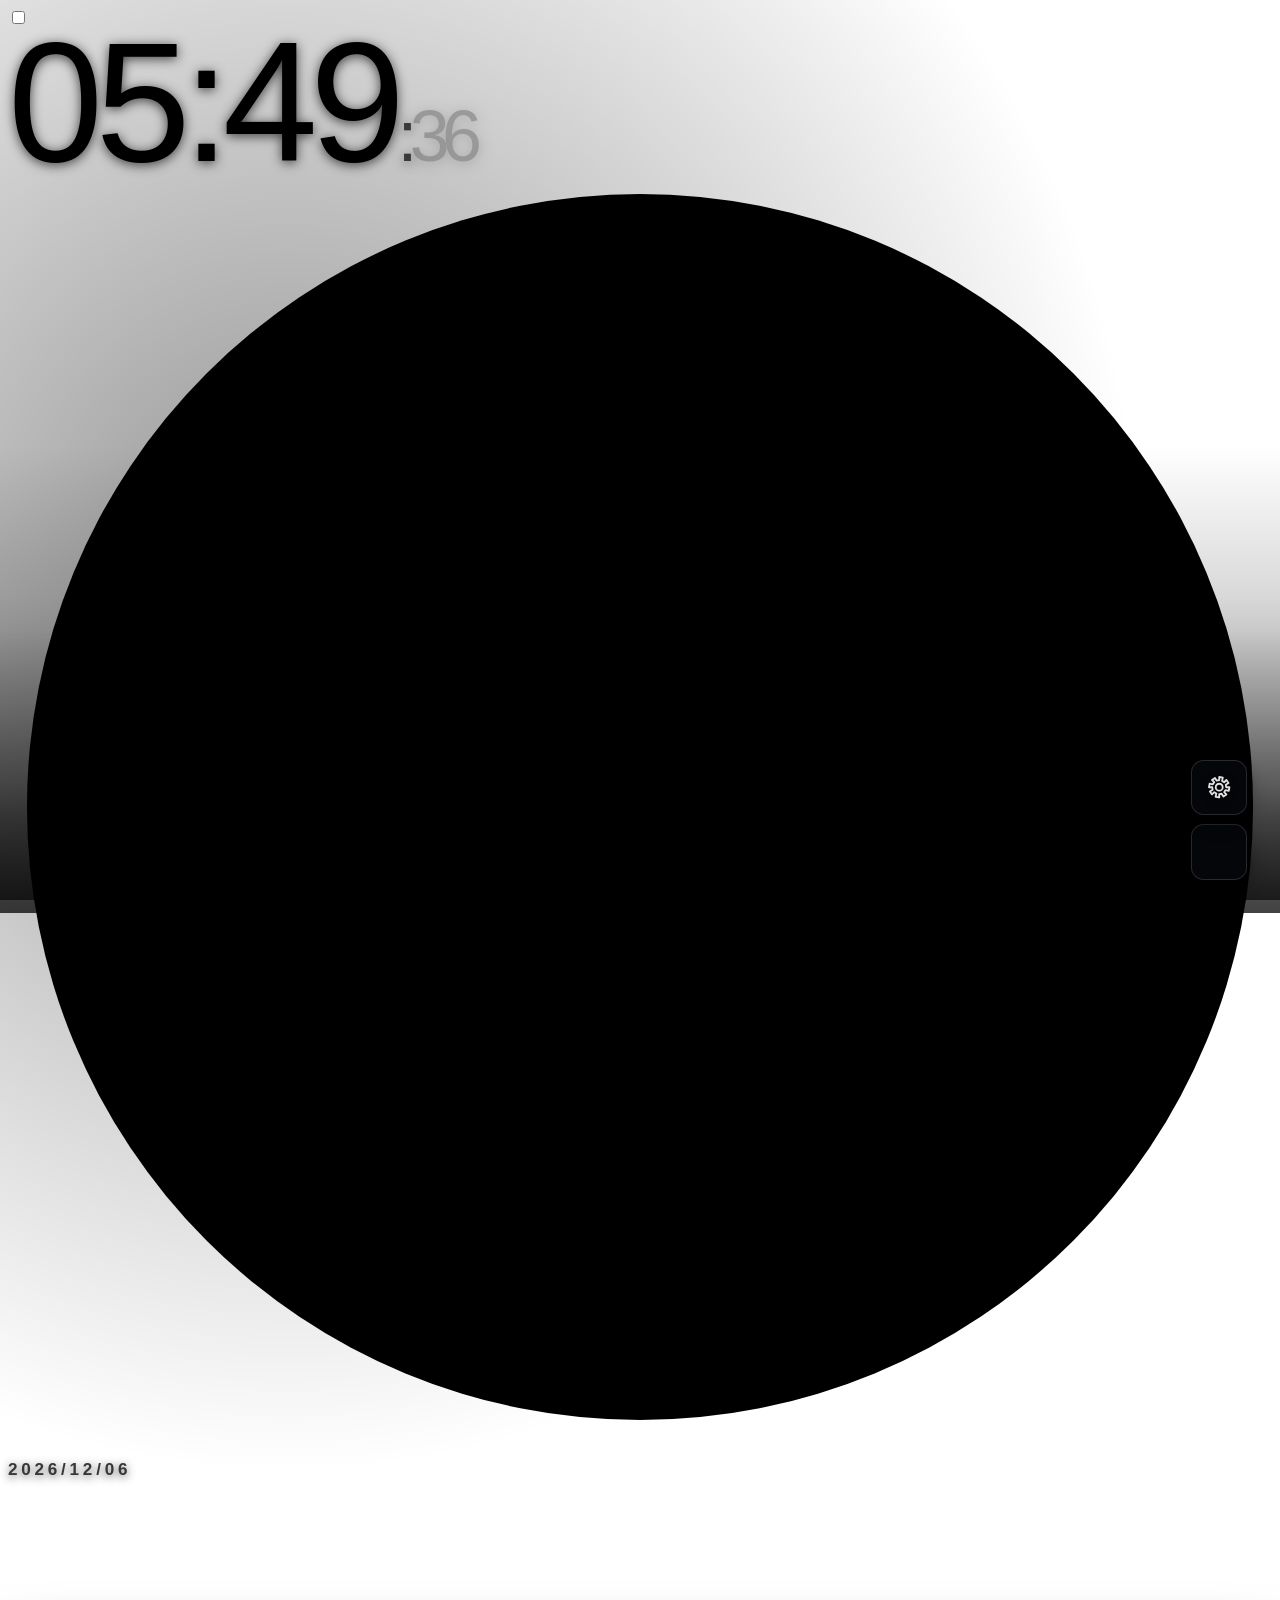
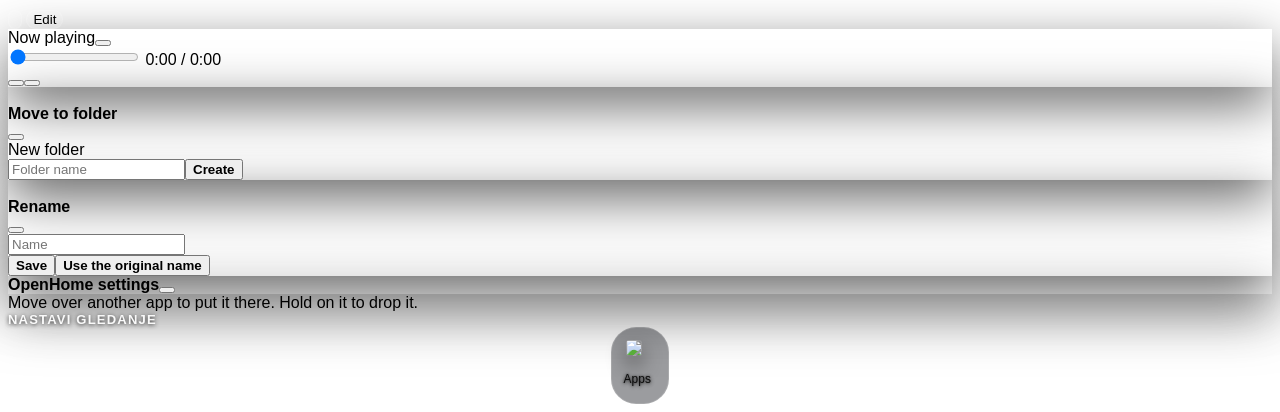
==== commit 31a2eeed: "feat(wallpaper): keep three aerials on disk so the wallpaper appears at once The first video after a" ====
--- a/src/index.html
+++ b/src/index.html
@@ -160,6 +160,7 @@
 <script src="js/photos.js"></script>
 <script src="js/photowall.js"></script>
 <script src="js/photocache.js"></script>
+<script src="js/aerialcache.js"></script>
 <script src="js/info.js"></script>
 <script src="js/inputicons.js"></script>
 <script src="js/quick.js"></script>
--- a/src/css/theme.css
+++ b/src/css/theme.css
@@ -1084,19 +1084,44 @@
 /* box-sizing is content-box here, so side padding is ADDED to the width and shoves the dock
    off centre - 77px to the right, when this was first tried. Every rule below that adds
    padding sets border-box with it. */
+/* The dock is one bar, like macOS's: a single translucent rounded panel, sized to the icons and
+   centred, floating just above the bottom edge. It replaces a soft drop shadow under each tile:
+   the tile is bigger than its icon, so every app sat on a faint rounded box of its own, a row of
+   containers that added nothing and mostly disappeared into the wallpaper.
+   Centred with left/right 0 and auto margins, not a transform: pixel shift owns #appbar's
+   transform. The height stays var(--barh), so the Recent row, the input chips and the drawer
+   tools above keep their places. No backdrop-filter (see AGENTS.md), so the panel is a plain
+   translucent fill. */
 html.look-editorial #appbar{
-	background:transparent !important;
+	left:0 !important;
+	right:0 !important;
+	margin:0 auto !important;
+	width:max-content !important;
+	bottom:1.4vh !important;
+	box-sizing:border-box !important;
+	padding:1.4vh 1.1vw 0.6vh !important;
+	grid-template-rows:auto !important;
+	align-content:center;
+	background:rgba(18,20,28,0.42) !important;
+	border:1px solid rgba(255,255,255,0.14) !important;
+	border-radius:2.8vh !important;
 	box-shadow:none !important;
-	border:0 !important;
-	box-sizing:border-box !important;
-	padding:0 4vw 2.6vh !important;
 }
 html.look-editorial #appbar .appitem{
 	border-radius:1.8vh !important;
-	box-shadow:0 1.2vh 3vh rgba(0,0,0,0.55) !important;
-}
-/* A scrim rather than a bar: it lifts the icons off a busy photograph without drawing a box
-   around them. */
+	box-shadow:none !important;
+}
+/* the bottom scrim hangs off the dock, which is now only as wide as its icons: stretch it back
+   across the whole screen, down to the bottom edge the dock no longer touches */
+html.look-editorial #appbar::after{
+	left:50% !important;
+	right:auto !important;
+	width:100vw;
+	margin-left:-50vw;
+	bottom:-1.4vh;
+}
+/* A scrim rather than a bar: it lifts the icons, the clock and the Recent row off a busy
+   photograph without drawing a box around them. */
 html.look-editorial #maindiv::after{
 	content:"";
 	position:fixed;
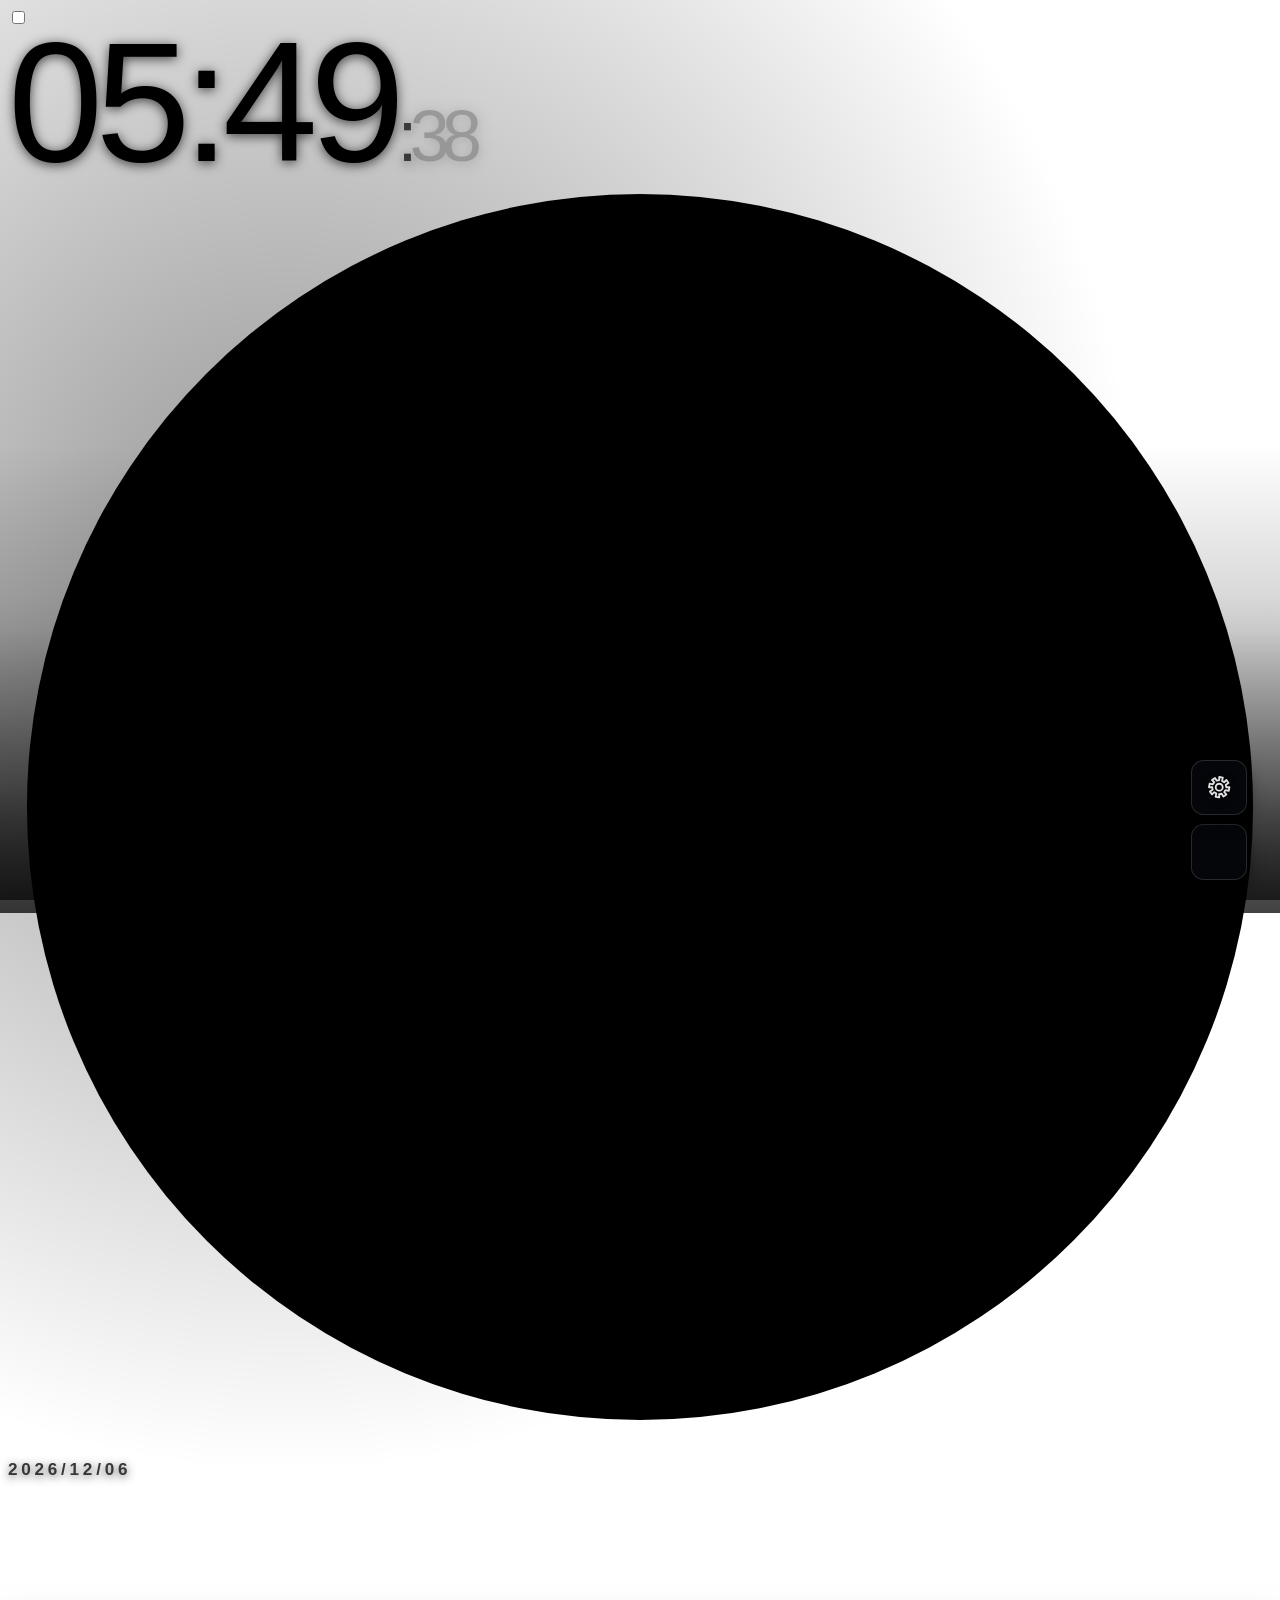
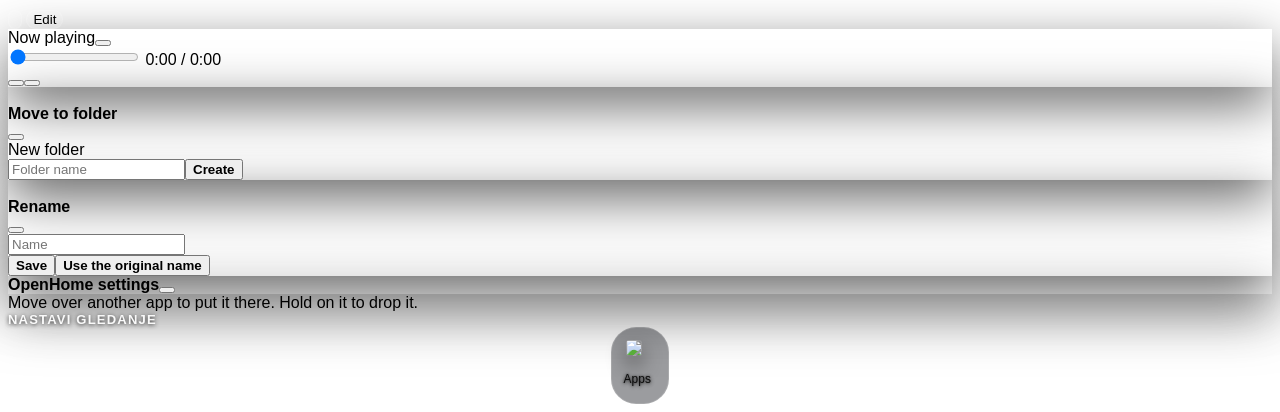
==== commit e62c62d7: "feat(inputs): live preview of an HDMI input after resting on its shortcut A window bounces out of th" ====
--- a/src/index.html
+++ b/src/index.html
@@ -14,6 +14,7 @@
 <link rel="stylesheet" href="css/theme.css">
 <!-- the app manager (js/appmanager.js): hold OK on an app in the dock -->
 <link rel="stylesheet" href="css/appmanager.css">
+<link rel="stylesheet" href="css/peek.css">
 
 <body>
 	<!-- Wallpaper is a video (hardware decoded, unlike CSS background images), driven by startbackground() in background.js: network
@@ -171,6 +172,9 @@
 <script src="js/fade.js"></script>
 <script src="js/forecast.js"></script>
 <script src="js/homesettings.js"></script>
+<!-- the input preview: softwall.js keeps the video wallpaper going in software while it holds the video plane -->
+<script src="js/softwall.js"></script>
+<script src="js/inputpeek.js"></script>
 <script src="js/tooltip.js"></script>
 <!-- after main.js and dpad.js (it uses their functions), and its key listeners run before dpad.js's -->
 <script src="js/appmanager.js"></script>
--- a/src/css/peek.css
+++ b/src/css/peek.css
@@ -0,0 +1,127 @@
+/* ---------- the input preview (js/inputpeek.js) ----------
+   A window that bounces out of the HDMI shortcut you rest on, with that input's live picture.
+   Chromium 68 rules apply (AGENTS.md): no inset, no aspect-ratio, no :has(). */
+#peekbox{
+	position:fixed;
+	z-index:8000;
+	width:30vw;
+	padding:0.9vh;
+	border-radius:2vh;
+	background:rgba(12,14,20,0.82);
+	border:1px solid rgba(255,255,255,0.16);
+	box-shadow:0 2.4vh 6vh rgba(0,0,0,0.6), 0 0 0 1px rgba(var(--accent),0.12);
+	color:rgb(255,255,255);
+	opacity:0;
+	pointer-events:none;
+}
+/* No transform on the shown state: the video plane is placed from the element's box, so the
+   window must be standing still - and untransformed - before the picture goes in. */
+#peekbox.in{ animation:peekin 620ms linear both; }
+#peekbox.shown{ opacity:1; }
+#peekbox.out{ animation:peekout 170ms ease-in both; }
+
+/* a damped spring: overshoot, undershoot, a smaller overshoot, rest */
+@keyframes peekin{
+	0%   { opacity:0; transform:scale(0.4); }
+	18%  { opacity:1; }
+	38%  { transform:scale(1.07); }
+	58%  { transform:scale(0.965); }
+	76%  { transform:scale(1.018); }
+	90%  { transform:scale(0.996); }
+	100% { opacity:1; transform:scale(1); }
+}
+@keyframes peekout{
+	from { opacity:1; transform:scale(1); }
+	to   { opacity:0; transform:scale(0.85); }
+}
+
+.peekscreen{
+	position:relative;
+	width:100%;
+	height:0;
+	padding-top:56.25%;           /* 16:9 */
+	border-radius:1.3vh;
+	overflow:hidden;
+	background:#05060a;
+}
+.peekvideo{
+	position:absolute;
+	top:0;
+	left:0;
+	width:100%;
+	height:100%;
+	object-fit:contain;
+	opacity:0;
+	transition:opacity .25s ease;
+}
+#peekbox.live .peekvideo{ opacity:1; }
+#peekbox.live .peeknote{ opacity:0; }
+
+.peeknote{
+	position:absolute;
+	top:0;
+	left:0;
+	width:100%;
+	height:100%;
+	box-sizing:border-box;
+	display:flex;
+	align-items:center;
+	justify-content:center;
+	padding:0 2vw;
+	text-align:center;
+	font-size:2vh;
+	font-weight:600;
+	color:rgba(255,255,255,0.62);
+	transition:opacity .25s ease;
+}
+/* a soft sweep while the picture is on its way */
+.peeknote.busy{
+	background:linear-gradient(100deg,rgba(255,255,255,0) 30%,rgba(255,255,255,0.07) 50%,rgba(255,255,255,0) 70%) #05060a;
+	background-size:220% 100%;
+	animation:peeksweep 1.3s linear infinite;
+}
+@keyframes peeksweep{
+	from { background-position:120% 0; }
+	to   { background-position:-120% 0; }
+}
+
+.peekfoot{
+	display:flex;
+	align-items:baseline;
+	justify-content:space-between;
+	gap:1vw;
+	padding:1.1vh 0.6vw 0.4vh;
+}
+.peekname{
+	font-size:2.2vh;
+	font-weight:700;
+	white-space:nowrap;
+	overflow:hidden;
+	text-overflow:ellipsis;
+}
+.peekport{
+	font-size:1.6vh;
+	font-weight:600;
+	letter-spacing:0.04em;
+	color:rgb(var(--accent));
+	white-space:nowrap;
+}
+
+#realappbarbtu:checked ~ #peekbox{ display:none; }
+
+/* ---------- the wallpaper in software while a preview holds the video plane (js/softwall.js) ----------
+   Under #bgdim (z-index 1), so the night and idle dimming darken it like the video. No filter here:
+   AGENTS.md, filters on full-screen layers. */
+#softwall{
+	position:absolute;
+	top:0;
+	left:0;
+	width:100vw;
+	height:100vh;
+	object-fit:cover;
+	z-index:0;
+	opacity:0;
+	transition:opacity 280ms ease;
+	pointer-events:none;
+}
+#softwall.on{ opacity:1; }
